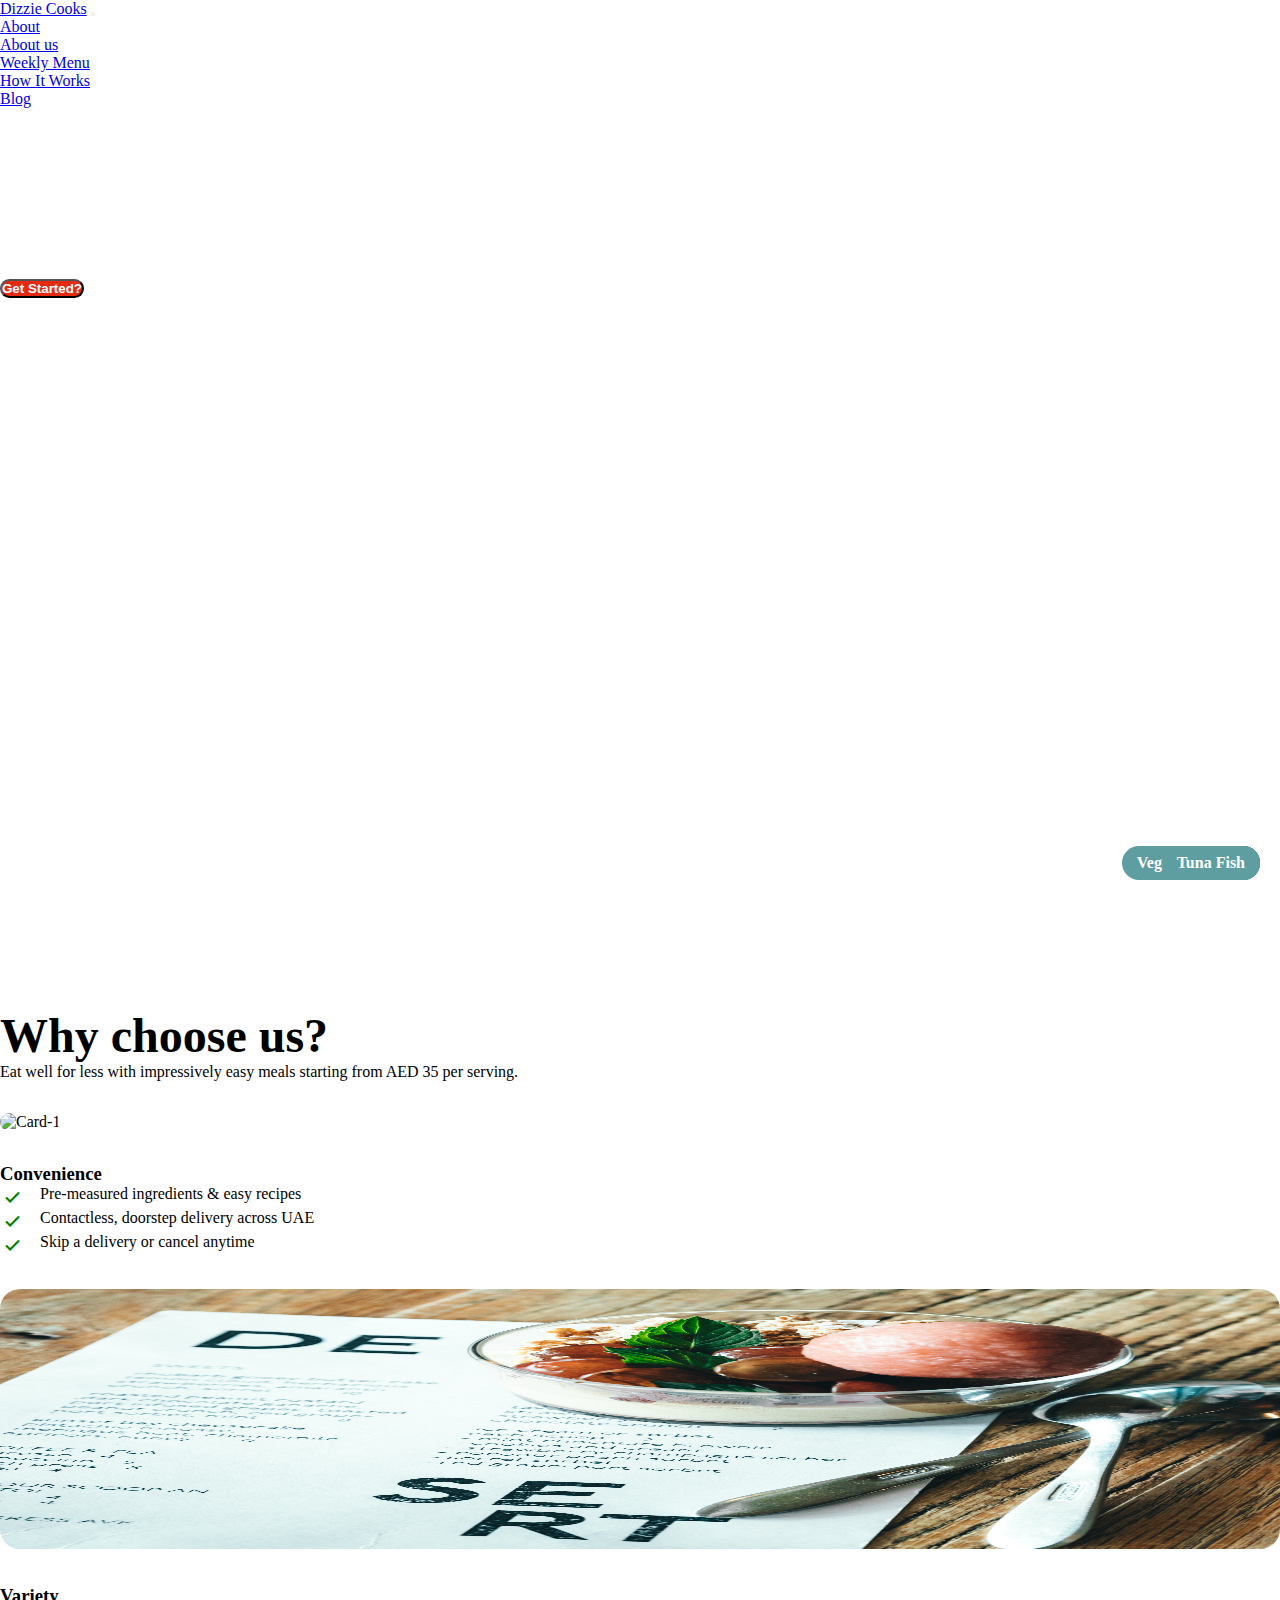
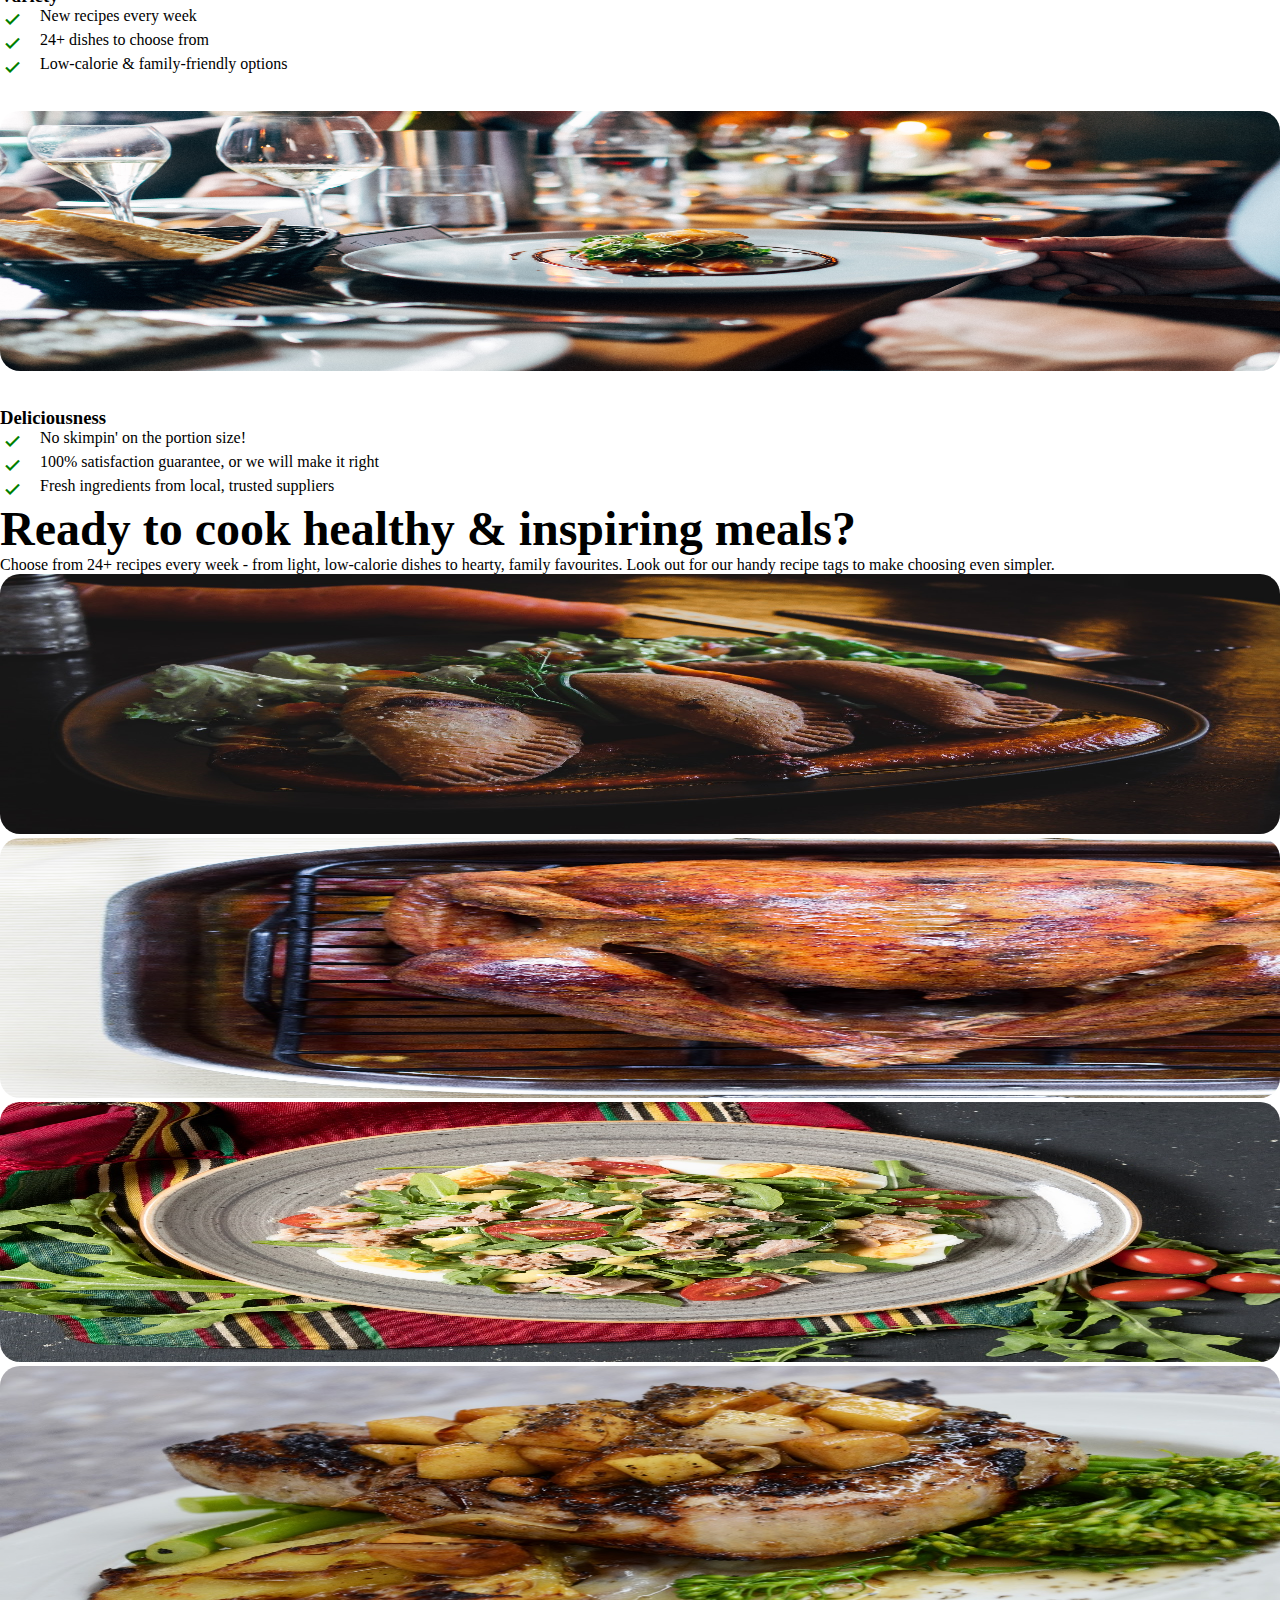
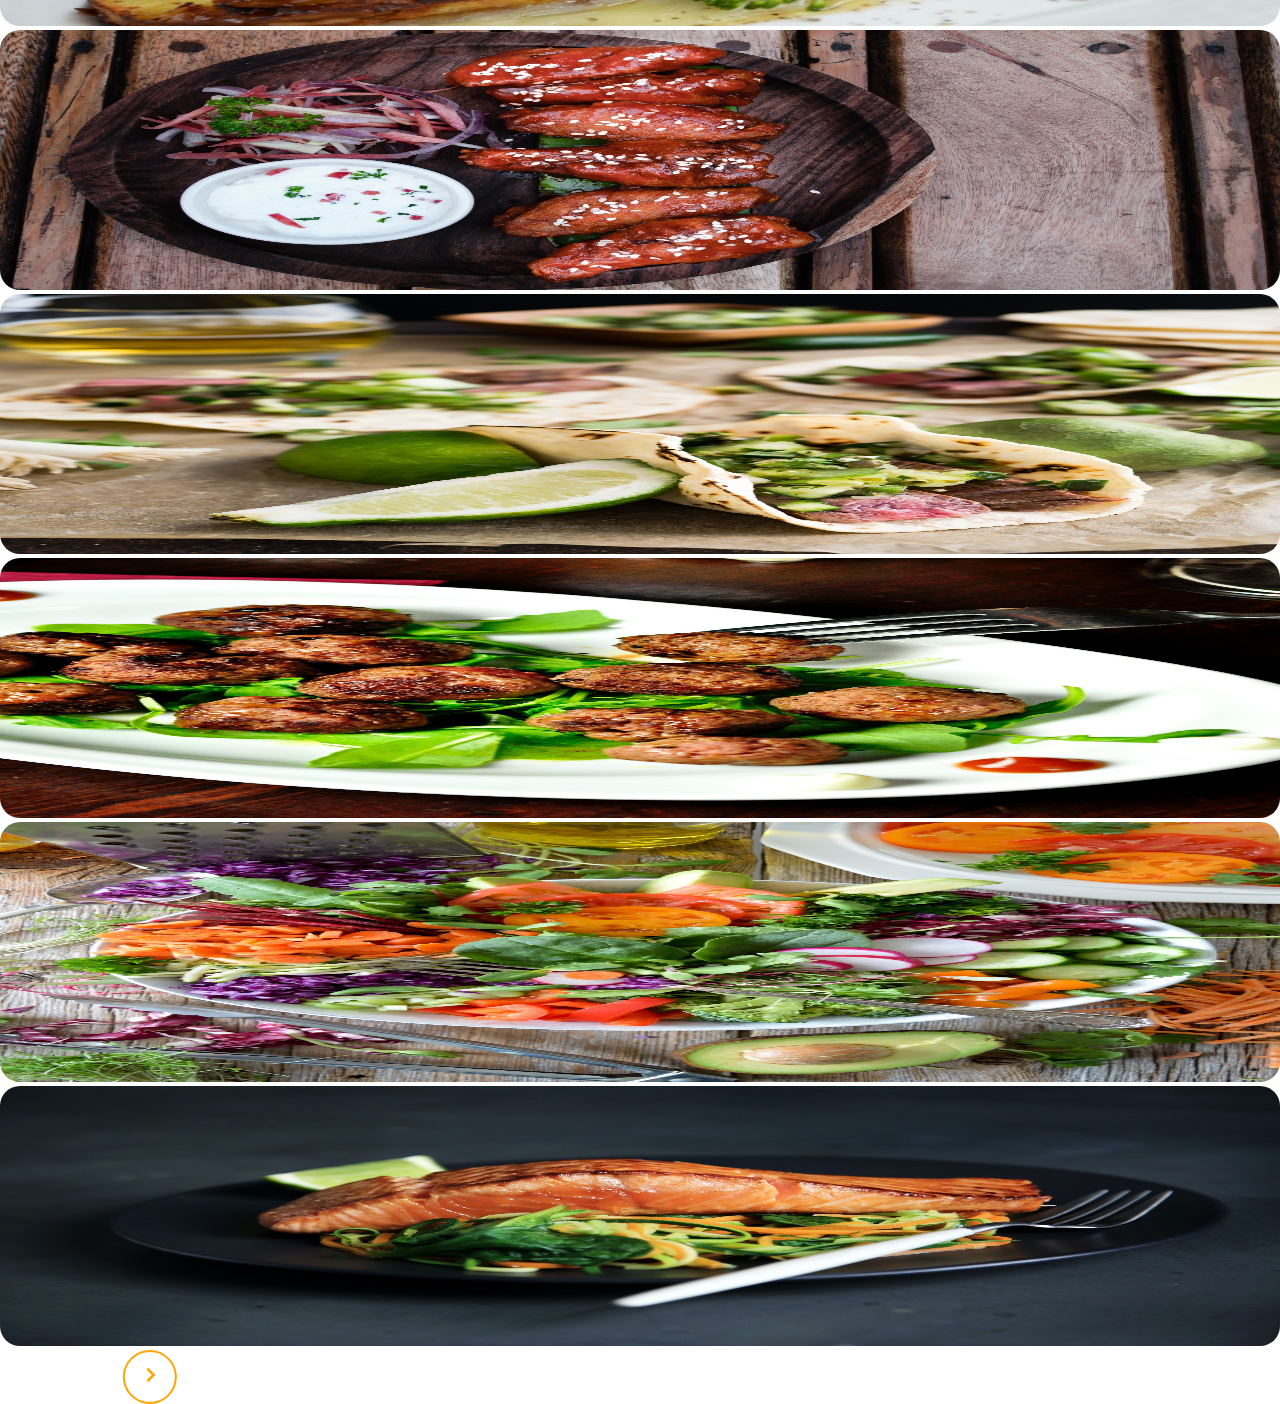
==== index.html @ 8e0c569d "Progress 50%" ====
<!DOCTYPE html>
<html lang="en">
  <head>
    <meta charset="UTF-8" />
    <meta name="viewport" content="width=device-width, initial-scale=1.0" />
    <title>Mix Website Project</title>

    <!-- Boxicons link -->
    <link
      href="https://unpkg.com/boxicons@2.1.4/css/boxicons.min.css"
      rel="stylesheet"
    />

    <!-- Bootstrap Css Link -->
    <link
      href="https://cdn.jsdelivr.net/npm/bootstrap@5.3.2/dist/css/bootstrap.min.css"
      rel="stylesheet"
      integrity="sha384-T3c6CoIi6uLrA9TneNEoa7RxnatzjcDSCmG1MXxSR1GAsXEV/Dwwykc2MPK8M2HN"
      crossorigin="anonymous"
    />

    <!-- External Css -->
    <link rel="stylesheet" href="css/styles.css" />

    <!-- Bootstrap Js Link -->
    <script
      defer
      src="https://cdn.jsdelivr.net/npm/bootstrap@5.3.2/dist/js/bootstrap.bundle.min.js"
      integrity="sha384-C6RzsynM9kWDrMNeT87bh95OGNyZPhcTNXj1NW7RuBCsyN/o0jlpcV8Qyq46cDfL"
      crossorigin="anonymous"
    ></script>
    
     <!-- Jquery Link -->
    <script defer src="https://code.jquery.com/jquery-3.7.1.js" integrity="sha256-eKhayi8LEQwp4NKxN+CfCh+3qOVUtJn3QNZ0TciWLP4="crossorigin="anonymous" ></script>
  </head>
  <body>
    <!-- Nav-bar -->
    <div class="container">
        <nav class="navbar navbar-expand-lg bg-body-tertiary ">
            <div class="container-fluid">
              <a class="navbar-brand" href="#">Dizzie Cooks</a>
              <button class="navbar-toggler" type="button" data-bs-toggle="collapse" data-bs-target="#navbarNavDropdown" aria-controls="navbarNavDropdown" aria-expanded="false" aria-label="Toggle navigation">
                <span class="navbar-toggler-icon"></span>
              </button>
              <div class="collapse navbar-collapse" id="navbarNavDropdown">
                <ul class="navbar-nav ms-auto mb-lg-0">
                    <li class="nav-item dropdown">
                        <a class="nav-link dropdown-toggle" href="#" role="button" data-bs-toggle="dropdown" aria-expanded="false">
                         About
                        </a>
                        <ul class="dropdown-menu">
                          <li><a class="dropdown-item" href="#">About us</a></li>
                          <li><a class="dropdown-item" href="#">Weekly Menu</a></li>
                          <li><a class="dropdown-item" href="#">How It Works</a></li>
                        </ul>
                      </li>
                      <li class="nav-item">
                        <a class="nav-link" href="#">Blog</a>
                    </li>
                </ul>
              </div>
            </div>
          </nav>
        </nav>
    </div>
    <!-- Intro of website-->
    <section id="intro">
        <div class="container text-center d-flex flex-column align-items-center justify-content-center">
            <h1 class = "font-heading">Say hello to a new way of cooking</h1>
            <p>Delicious recipes. Delivered by us, made by you. Ready to unbox mealtime?
            </p>
            <button type="button" class="btn custom-btn" >Get Started?</button>
        </div>
    </section>
    <!-- Main -->
    <main id="choose-us" class="text-center mt-5">
        <h4 class="font-heading"> Why choose us?</h4>
        <p>Eat well for less with impressively easy meals starting from AED 35 per serving.</p>
        <div class="container">
            <div class="row text-start">
                <div class="col-lg-4">
                    <img class="image-size img-fluid" src="images/card-images/card-1.jpg" alt="Card-1">
                    <h3>Convenience</h3>
                    <div class="bullet-points">
                        <i class='bx bx-check'></i>
                        <p>Pre-measured ingredients & easy recipes</p>
                    </div>
                    <div class="bullet-points">
                        <i class='bx bx-check'></i>
                        <p>Contactless, doorstep delivery across UAE</p>
                    </div>
                    <div class="bullet-points">
                        <i class='bx bx-check'></i>
                        <p>Skip a delivery or cancel anytime</p>
                    </div>
                </div>
                <div class="col-lg-4">
                    <img class="image-size img-fluid" src="images/card-images/card-2.jpg" alt="Card-2">
                    <h3>Variety</h3>
                    <div class="bullet-points">
                        <i class='bx bx-check'></i>
                        <p>New recipes every week</p>
                    </div>
                    <div class="bullet-points">
                        <i class='bx bx-check'></i>
                        <p>24+ dishes to choose from</p>
                    </div>
                    <div class="bullet-points">
                        <i class='bx bx-check'></i>
                        <p>Low-calorie & family-friendly options</p>
                    </div>
                </div>
                <div  class="col-lg-4">
                    <img class="image-size img-fluid" src="images/card-images/card-3.jpg" alt="Card-3">
                    <h3>Deliciousness</h3>
                    <div class="bullet-points">
                        <i class='bx bx-check'></i>
                        <p>No skimpin' on the portion size!</p>
                    </div>
                    <div class="bullet-points">
                        <i class='bx bx-check'></i>
                        <p>100% satisfaction guarantee, or we will make it right</p>
                    </div>
                    <div class="bullet-points">
                        <i class='bx bx-check'></i>
                        <p>Fresh ingredients from local, trusted suppliers</p>
                    </div>
                </div>
            </div>
        </div>
    </main>    
    <!-- Section -->
    <section id="carousal-section">
        <div class="container">
          <div class="row text-center" >
            <h1 class="font-heading">Ready to cook healthy & inspiring meals?</h1>
            <p>Choose from 24+ recipes every week - from light, low-calorie dishes to hearty, family favourites. Look out for our handy recipe tags to make choosing even simpler.</p>
          </div>
          <div id="carouselExampleControls" class="carousel">
            <div class="carousel-inner">
              <div class="carousel-item active">
                <div class="row">
                  <div class="col-lg-4 mt-3 mb-3 position-relative">
                    <div class="img-wrapper">
                      <img src="/images/carousel-images/Item-1.jpg" class="d-block img-fluid image-size" alt="Item-1" />
                      <span class="item-name">Dumplings</span>
                    </div>
                  </div>
                  <div class="col-lg-4  mt-3 mb-3 position-relative">
                    <div class="img-wrapper">
                      <img src="/images/carousel-images/item-2.jpg" class="d-block  img-fluid image-size" alt="Item-2" />
                      <span class="item-name">Turkey</span>
                    </div>
                  </div>
                  <div class="col-lg-4  mt-3 mb-3 position-relative">
                    <div class="img-wrapper">
                      <img src="/images/carousel-images/item-3.jpg" class="d-block img-fluid image-size" alt="Item-3" />
                      <span class="item-name">Salad</span>
                    </div>
                  </div>
                  
                </div>
            
              </div>
              <div class="carousel-item">
                <div class="row">
                  <div class="col-lg-4  mt-3 mb-3 position-relative">
                    <div class="img-wrapper">
                      <img src="/images/carousel-images/item-4.jpg" class="d-block  img-fluid image-size" alt="Item-4" />
                      <span class="item-name">Steak</span>
                    </div>
                  </div>
                  <div class="col-lg-4  mt-3 mb-3 position-relative">
                    <div class="img-wrapper">
                      <img src="/images/carousel-images/item-5.jpg" class="d-block  img-fluid image-size" alt="Item-5" />
                      <span class="item-name">Chicken Chilli</span>
                    </div>
                  </div>
                  <div class="col-lg-4  mt-3 mb-3 position-relative">
                    <div class="img-wrapper">
                      <img src="/images/carousel-images/item-6.jpg" class="d-block  img-fluid image-size" alt="Item-6" />
                      <span class="item-name">Tacos</span>
                    </div>
                  </div>
                  
                </div>
            
              </div>
              <div class="carousel-item">
                <div class="row">
                  <div class="col-lg-4  mt-3 mb-3 position-relative">
                    <div class="img-wrapper">
                      <img src="/images/carousel-images/item-7.jpg" class="d-block  img-fluid image-size" alt="Item-7" />
                      <span class="item-name">Cheese Balls</span>
                    </div>
                  </div>
                  <div class="col-lg-4  mt-3 mb-3 position-relative">
                    <div class="img-wrapper">
                      <img src="/images/carousel-images/item-8.jpg" class="d-block img-fluid image-size" alt="Item-8" />
                      <span class="item-name">Vegetable Salad</span>
                    </div>
                  </div>
                  <div class="col-lg-4  mt-3 mb-3 position-relative">
                    <div class="img-wrapper">
                      <img src="/images/carousel-images/item-9.jpg" class="d-block img-fluid image-size" alt="Item-9" />
                      <span class="item-name">Tuna Fish</span>
                    </div>
                  </div>
                  
                </div>
            
              </div>
            </div>
            <button class="carousel-control-prev" id="btn-left" type="button" data-bs-target="#carouselExampleControls" data-bs-slide="prev">
              <i class='bx bx-chevron-left'></i>
            </button>
            <button class="carousel-control-next" id="btn-right" type="button" data-bs-target="#carouselExampleControls" data-bs-slide="next">
              <i class='bx bx-chevron-right'></i>
            </button>
          </div>
        </div>
      </section>
      <!-- Recipe Section -->
      <section id="recipe-section">
        <div class="container">
        <div class="row">
          <div class="col">
            
        </div>
      </div>
        <div class="row">
          <div class="col">

        </div>
      </div>
        <div class="row">
          <div class="col">

        </div>
      </div>
        <div class="row">
          <div class="col">

        </div>
      </div>
        </div>
      </section>

      <!-- Footer -->
      
    <script src="js/app.js"></script>
  </body>
</html>
---- css/styles.css ----
*{
    box-sizing: border-box;
    margin: 0;
    padding: 0;
}
#intro{
    background-image: url('/images/intro/resturant-bg.jpg');
    background-size: cover;
    background-repeat: no-repeat;
    background-position: center center;
    height: 100vh;
    width: 100%;
    color: #FFF;
    font-size: 1.5rem;
}
#intro .container{
    min-height: 100%;
    width: 40%;
}
.font-heading{
    font-size: 3rem;
    font-weight: bold;
    
}
.custom-btn{
    background-color: #E42A12;
    border-radius: 20px;
    color: #FFF;
    font-weight: bold;
}
.image-size{
    height: 260px;
    width: 100%;
}
.bullet-points {
    display: flex;
}
.bullet-points i{
    color: #008000;
    font-size: 1.5rem;
    margin-right: 1rem;
}
#choose-us img{
    border-radius: 20px;
    margin: 2rem 0;
}
/* Carousel */
.item-name{
    position: absolute;
    bottom: 20px;
    right: 20px;
    background-color: cadetblue;
    padding: 8px 15px;
    font-weight: bold;
    color: #ffffff;
    border-radius: 20px;
   }
   .carousel-control-prev,
   .carousel-control-next {
     background-color: #ffffff;
     width: 6vh;
     height: 6vh;
     border-radius: 50%;
     top: 50%;
     transform: translateY(-50%);
     border: 2px solid #ffa500 ;
     color: #ffa500;
     font-size: 30px;
     
   }
   #btn-left{
    transform: translateX(-120%);
   }
   #btn-right{
    transform: translateX(120%);
   }
   .carousel-control-prev:hover,
   .carousel-control-next:hover {
     color: #ffffff;
     background-color: #ffa500;
   }
   #carousal-section img{
    border-radius: 20px;
   }
   #carousal-section .col {
    position: relative;
   }
/* Adding media queries */
 @media (max-width: 768px) {
    #intro .container{
        width: 100%;
    }
    #btn-left{
        transform: translateX(30%);
        font-size: 2rem;
       }
       #btn-right{
        transform: translateX(-30%);
        font-size: 2rem;
       }
       .carousel-control-prev,
   .carousel-control-next {
     background-color: transparent;
     width: 10vh;
     height: 10vh;
   }
}
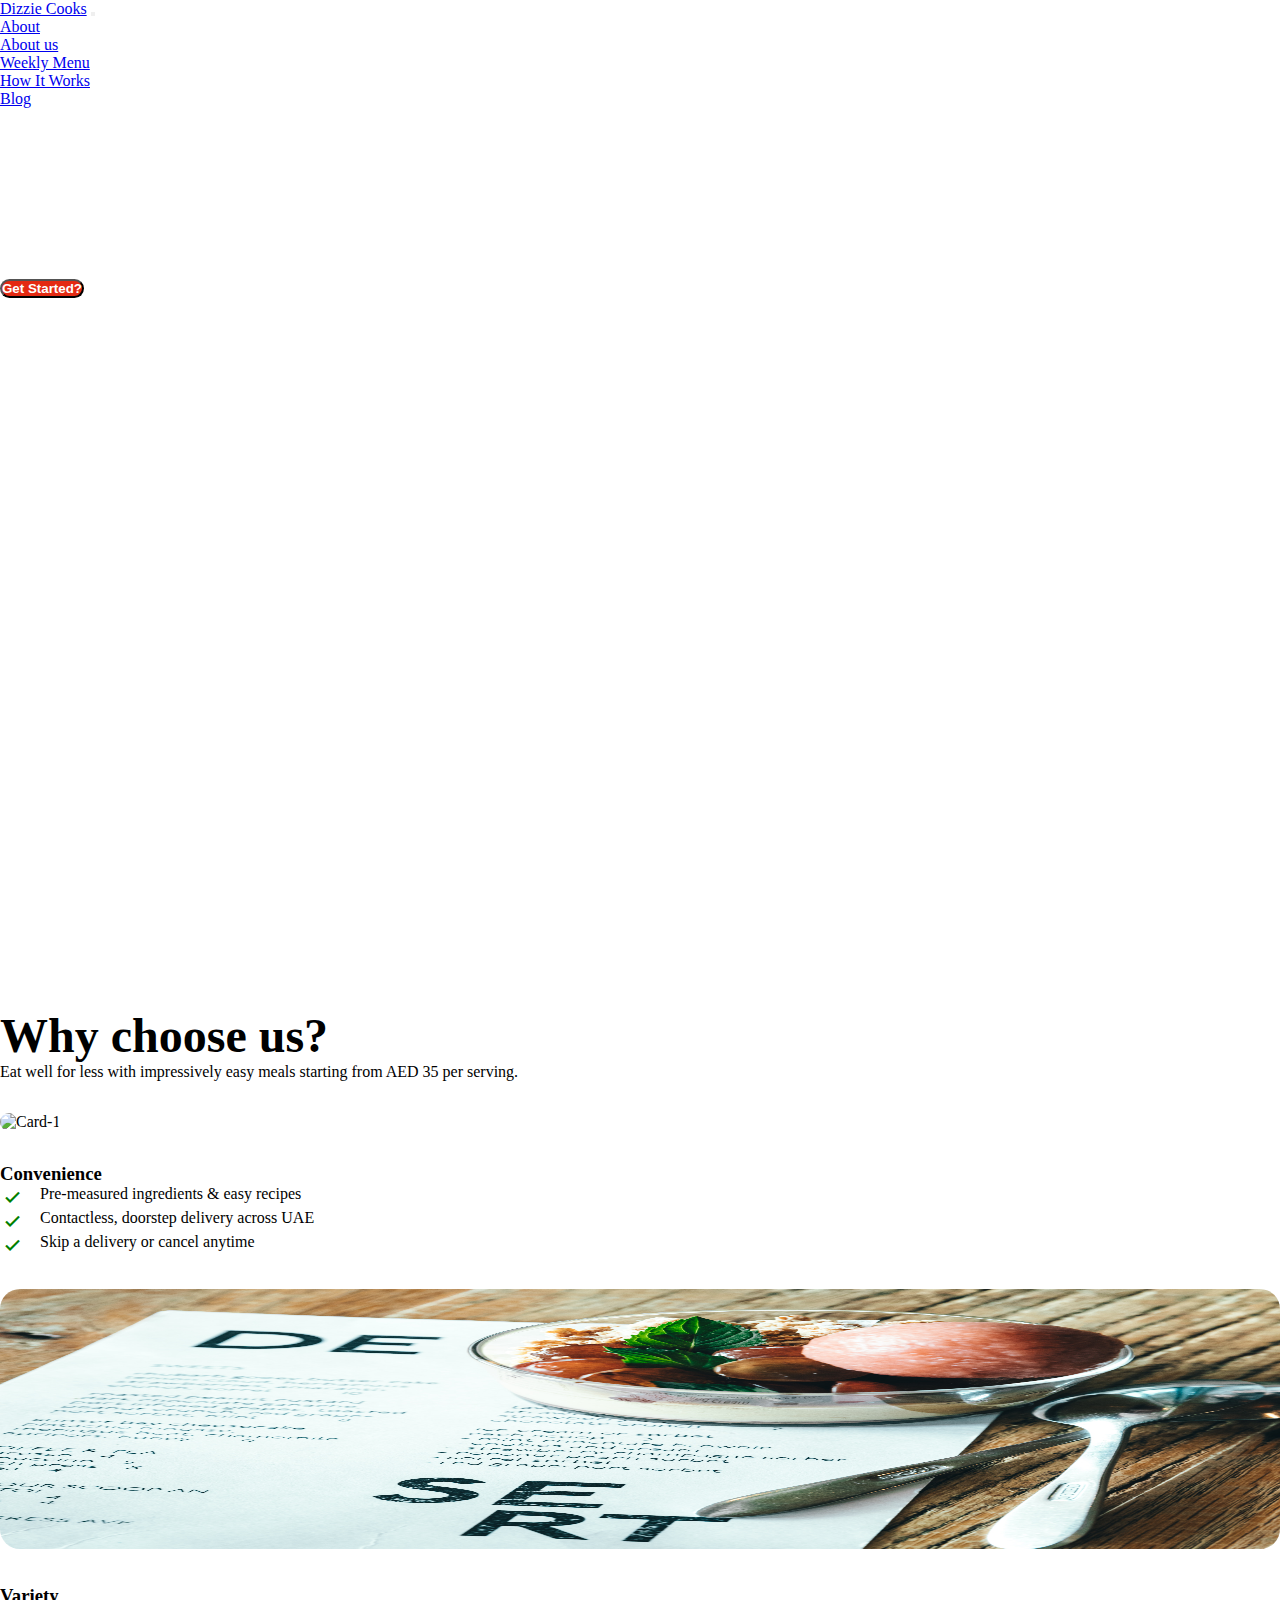
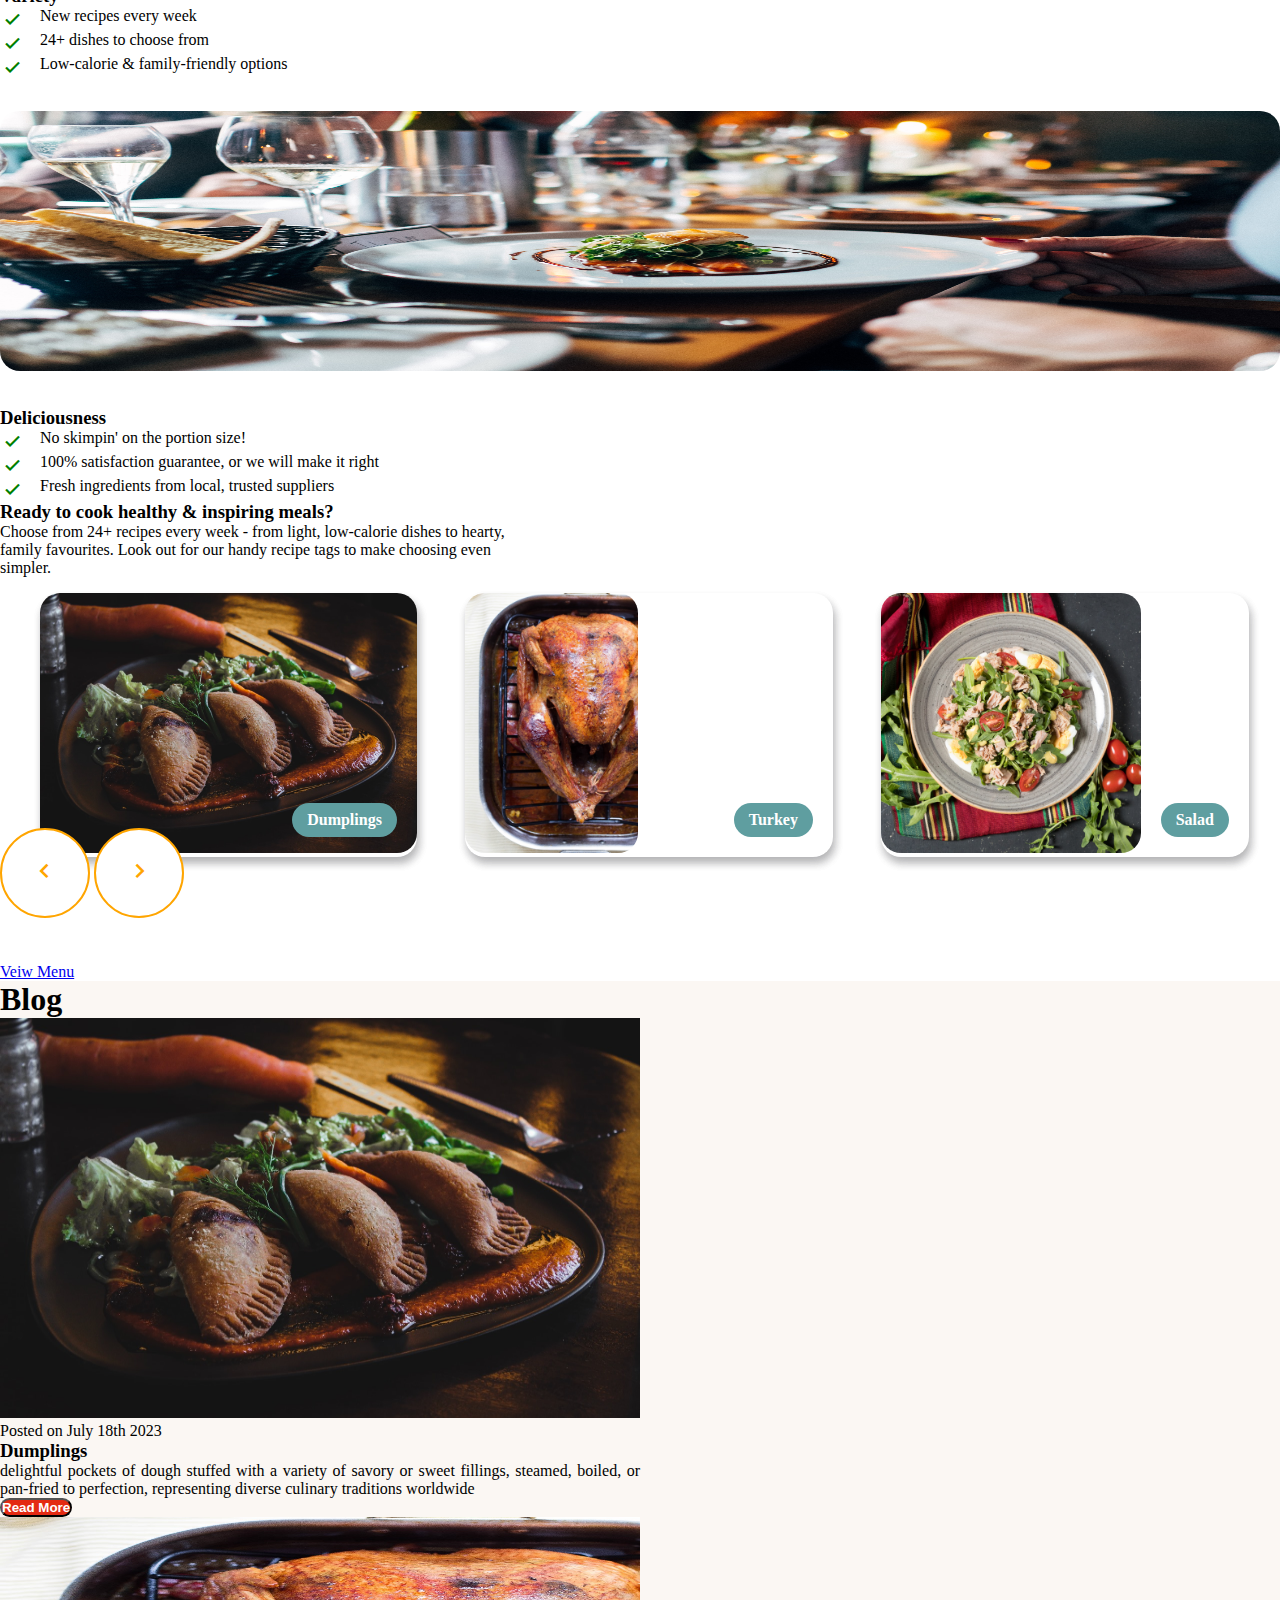
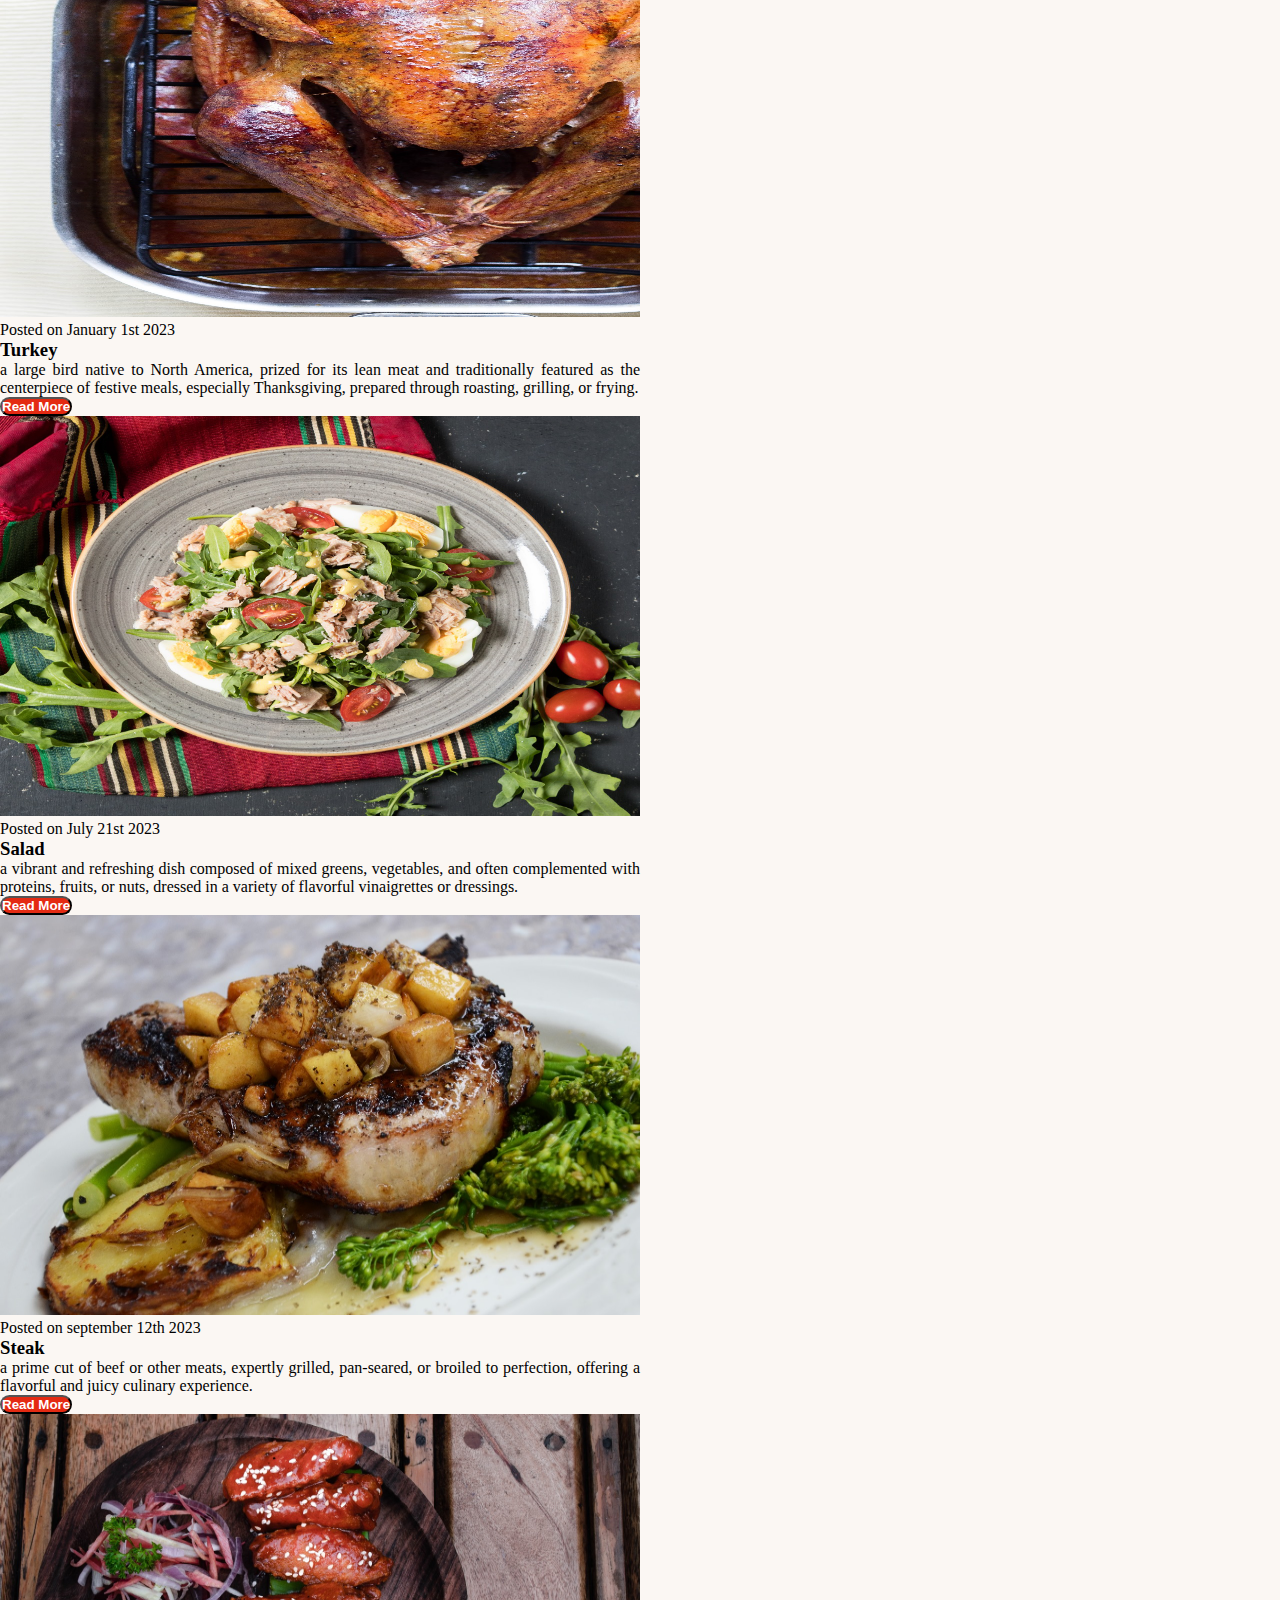
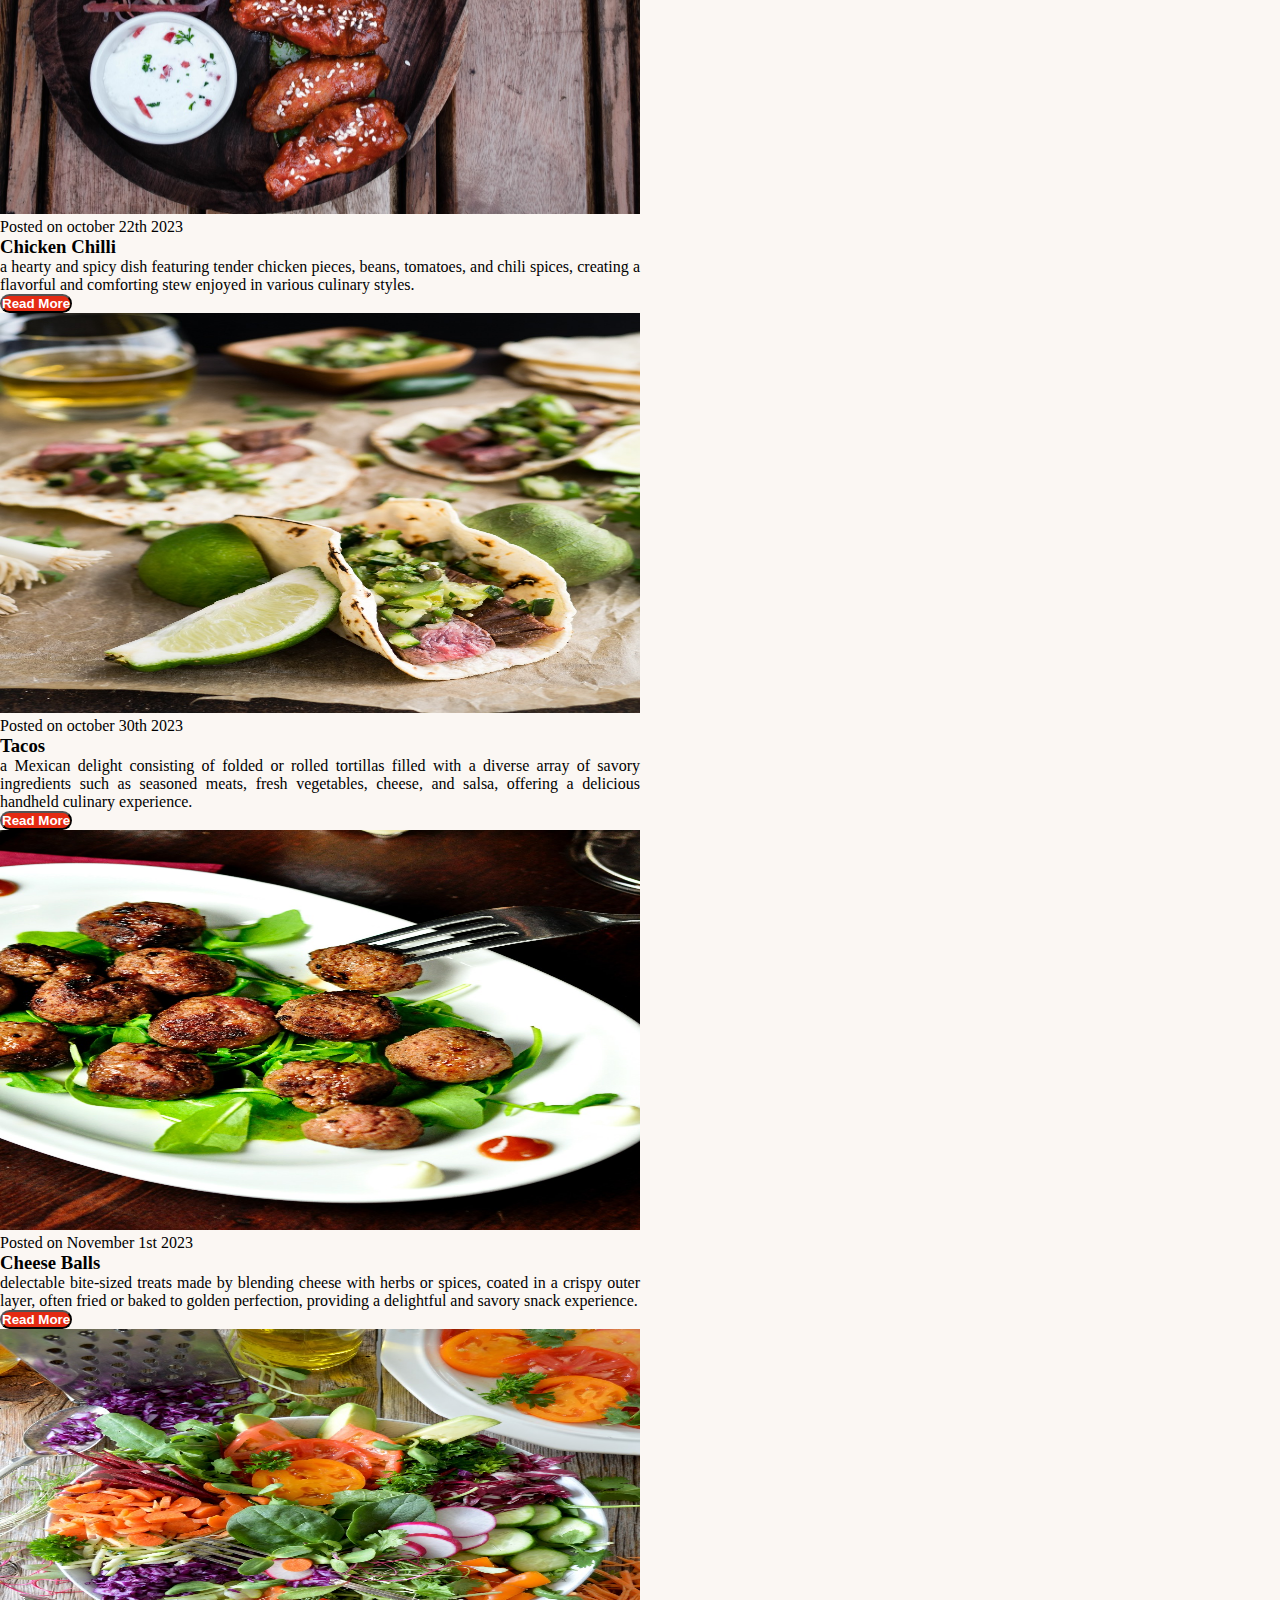
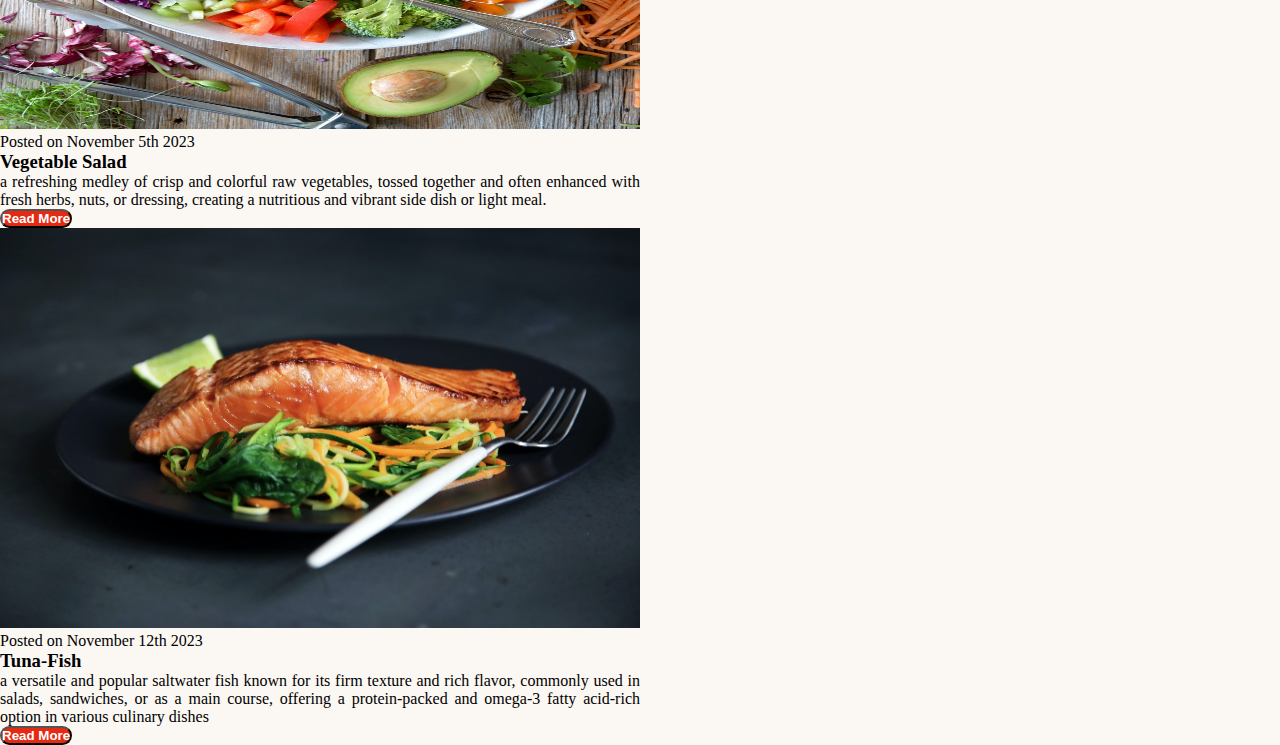
==== commit 932b6261: "carousel section completed" ====
--- a/index.html
+++ b/index.html
@@ -21,22 +21,12 @@
 
     <!-- External Css -->
     <link rel="stylesheet" href="css/styles.css" />
-
-    <!-- Bootstrap Js Link -->
-    <script
-      defer
-      src="https://cdn.jsdelivr.net/npm/bootstrap@5.3.2/dist/js/bootstrap.bundle.min.js"
-      integrity="sha384-C6RzsynM9kWDrMNeT87bh95OGNyZPhcTNXj1NW7RuBCsyN/o0jlpcV8Qyq46cDfL"
-      crossorigin="anonymous"
-    ></script>
-    
-     <!-- Jquery Link -->
-    <script defer src="https://code.jquery.com/jquery-3.7.1.js" integrity="sha256-eKhayi8LEQwp4NKxN+CfCh+3qOVUtJn3QNZ0TciWLP4="crossorigin="anonymous" ></script>
+     
   </head>
   <body>
     <!-- Nav-bar -->
     <div class="container">
-        <nav class="navbar navbar-expand-lg bg-body-tertiary ">
+        <nav class="navbar navbar-expand-lg bg-body-tertiary  ">
             <div class="container-fluid">
               <a class="navbar-brand" href="#">Dizzie Cooks</a>
               <button class="navbar-toggler" type="button" data-bs-toggle="collapse" data-bs-target="#navbarNavDropdown" aria-controls="navbarNavDropdown" aria-expanded="false" aria-label="Toggle navigation">
@@ -49,13 +39,13 @@
                          About
                         </a>
                         <ul class="dropdown-menu">
-                          <li><a class="dropdown-item" href="#">About us</a></li>
-                          <li><a class="dropdown-item" href="#">Weekly Menu</a></li>
+                          <li><a class="dropdown-item" href="#choose-us">About us</a></li>
+                          <li><a class="dropdown-item" href="#carousal-section">Weekly Menu</a></li>
                           <li><a class="dropdown-item" href="#">How It Works</a></li>
                         </ul>
                       </li>
                       <li class="nav-item">
-                        <a class="nav-link" href="#">Blog</a>
+                        <a class="nav-link" href="#recipe-section">Blog</a>
                     </li>
                 </ul>
               </div>
@@ -131,123 +121,230 @@
     </main>    
     <!-- Section -->
     <section id="carousal-section">
-        <div class="container">
-          <div class="row text-center" >
-            <h1 class="font-heading">Ready to cook healthy & inspiring meals?</h1>
-            <p>Choose from 24+ recipes every week - from light, low-calorie dishes to hearty, family favourites. Look out for our handy recipe tags to make choosing even simpler.</p>
-          </div>
-          <div id="carouselExampleControls" class="carousel">
-            <div class="carousel-inner">
-              <div class="carousel-item active">
-                <div class="row">
-                  <div class="col-lg-4 mt-3 mb-3 position-relative">
-                    <div class="img-wrapper">
-                      <img src="/images/carousel-images/Item-1.jpg" class="d-block img-fluid image-size" alt="Item-1" />
-                      <span class="item-name">Dumplings</span>
-                    </div>
-                  </div>
-                  <div class="col-lg-4  mt-3 mb-3 position-relative">
-                    <div class="img-wrapper">
-                      <img src="/images/carousel-images/item-2.jpg" class="d-block  img-fluid image-size" alt="Item-2" />
-                      <span class="item-name">Turkey</span>
-                    </div>
-                  </div>
-                  <div class="col-lg-4  mt-3 mb-3 position-relative">
-                    <div class="img-wrapper">
-                      <img src="/images/carousel-images/item-3.jpg" class="d-block img-fluid image-size" alt="Item-3" />
-                      <span class="item-name">Salad</span>
-                    </div>
-                  </div>
-                  
-                </div>
-            
-              </div>
-              <div class="carousel-item">
-                <div class="row">
-                  <div class="col-lg-4  mt-3 mb-3 position-relative">
-                    <div class="img-wrapper">
-                      <img src="/images/carousel-images/item-4.jpg" class="d-block  img-fluid image-size" alt="Item-4" />
-                      <span class="item-name">Steak</span>
-                    </div>
-                  </div>
-                  <div class="col-lg-4  mt-3 mb-3 position-relative">
-                    <div class="img-wrapper">
-                      <img src="/images/carousel-images/item-5.jpg" class="d-block  img-fluid image-size" alt="Item-5" />
-                      <span class="item-name">Chicken Chilli</span>
-                    </div>
-                  </div>
-                  <div class="col-lg-4  mt-3 mb-3 position-relative">
-                    <div class="img-wrapper">
-                      <img src="/images/carousel-images/item-6.jpg" class="d-block  img-fluid image-size" alt="Item-6" />
-                      <span class="item-name">Tacos</span>
-                    </div>
-                  </div>
-                  
-                </div>
-            
-              </div>
-              <div class="carousel-item">
-                <div class="row">
-                  <div class="col-lg-4  mt-3 mb-3 position-relative">
-                    <div class="img-wrapper">
-                      <img src="/images/carousel-images/item-7.jpg" class="d-block  img-fluid image-size" alt="Item-7" />
-                      <span class="item-name">Cheese Balls</span>
-                    </div>
-                  </div>
-                  <div class="col-lg-4  mt-3 mb-3 position-relative">
-                    <div class="img-wrapper">
-                      <img src="/images/carousel-images/item-8.jpg" class="d-block img-fluid image-size" alt="Item-8" />
-                      <span class="item-name">Vegetable Salad</span>
-                    </div>
-                  </div>
-                  <div class="col-lg-4  mt-3 mb-3 position-relative">
-                    <div class="img-wrapper">
-                      <img src="/images/carousel-images/item-9.jpg" class="d-block img-fluid image-size" alt="Item-9" />
-                      <span class="item-name">Tuna Fish</span>
-                    </div>
-                  </div>
-                  
-                </div>
-            
-              </div>
-            </div>
-            <button class="carousel-control-prev" id="btn-left" type="button" data-bs-target="#carouselExampleControls" data-bs-slide="prev">
-              <i class='bx bx-chevron-left'></i>
-            </button>
-            <button class="carousel-control-next" id="btn-right" type="button" data-bs-target="#carouselExampleControls" data-bs-slide="next">
-              <i class='bx bx-chevron-right'></i>
-            </button>
-          </div>
-        </div>
+      <div class="section-3 mt-5 text-center">
+        <h3>Ready to cook healthy & inspiring meals?</h3>
+        <p>
+          Choose from 24+ recipes every week - from light, low-calorie dishes to
+          hearty,<br> family favourites. Look out for our handy recipe tags to make
+          choosing even <br> simpler.
+        </p>
+    <div class="sub-section p-2">
+      <div id="carouselExampleControls" class="carousel">
+        <div class="carousel-inner">
+          <div class="carousel-item active">
+            <div class="box">
+              <div class="img-wrapper">
+                <img src="/images/carousel-images/Item-1.jpg" class="d-block w-100" alt="Item-1" />
+                <span class="item-name">Dumplings</span>
+              </div>
+            </div>
+          </div>
+          <div class="carousel-item">
+            <div class="box">
+              <div class="img-wrapper">
+                <img src="images/carousel-images/item-2.jpg" class="w-100" alt="Item-2" />
+                <span class="item-name">Turkey</span>
+              </div>
+            </div>
+          </div>
+          <div class="carousel-item">
+            <div class="box">
+              <div class="img-wrapper">
+                <img src="images/carousel-images/item-3.jpg" class="w-100" alt="Item-3" />
+                <span class="item-name">Salad</span>
+              </div>
+            </div>
+          </div>
+          <div class="carousel-item">
+            <div class="box">
+              <div class="img-wrapper">
+                <img src="images/carousel-images/item-4.jpg" class="w-100" alt="Item-4" />
+                <span class="item-name">Steak</span>
+              </div>
+            </div>
+          </div>
+          <div class="carousel-item">
+            <div class="box">
+              <div class="img-wrapper">
+                <img src="images/carousel-images/item-5.jpg" class="w-100" alt="Item-5" />
+                <span class="item-name">Chicken Chilli</span>
+              </div>
+            </div>
+          </div>
+          <div class="carousel-item">
+            <div class="box">
+              <div class="img-wrapper">
+                <img src="images/carousel-images/item-6.jpg" class="w-100" alt="Item-6" />
+                <span class="item-name">Tacos</span>
+              </div>
+            </div>
+          </div>
+          <div class="carousel-item">
+            <div class="box">
+              <div class="img-wrapper">
+                <img src="images/carousel-images/item-7.jpg" class="w-100" alt="Item-7" />
+                <span class="item-name">Cheese Balls</span>
+              </div>
+            </div>
+          </div>
+          <div class="carousel-item">
+            <div class="box">
+              <div class="img-wrapper">
+                <img src="images/carousel-images/item-8.jpg" class="w-100" alt="Item-8" />
+                <span class="item-name">Vegetable Salad</span>
+              </div>
+            </div>
+          </div>
+          <div class="carousel-item">
+            <div class="box">
+              <div class="img-wrapper">
+                <img src="images/carousel-images/item-9.jpg" class="w-100" alt="Item-9" />
+                <span class="item-name">Tuna Fish</span>
+              </div>
+            </div>
+          </div>
+          
+      
+
+        </div>
+        <button
+          class="carousel-control-prev"
+          type="button"
+          data-bs-target="#carouselExampleControls"
+          data-bs-slide="prev"
+        > 
+          <i class='bx bx-chevron-left'></i>
+        </button>
+        <button
+          class="carousel-control-next"
+          type="button"
+          data-bs-target="#carouselExampleControls"
+          data-bs-slide="next"
+        >
+          
+         
+          <i class='bx bx-chevron-right'></i>
+        </button>
+      </div>
+    </div>
+    <a href="#" class="btn btn-danger">Veiw Menu</a>
+    </div>
       </section>
       <!-- Recipe Section -->
       <section id="recipe-section">
         <div class="container">
-        <div class="row">
-          <div class="col">
-            
-        </div>
-      </div>
-        <div class="row">
-          <div class="col">
-
-        </div>
-      </div>
-        <div class="row">
-          <div class="col">
-
-        </div>
-      </div>
-        <div class="row">
-          <div class="col">
-
-        </div>
-      </div>
-        </div>
+          <h1 class="text-center">Blog</h1>
+          <div class="card mb-5 mt-5">
+            <img class="card-img-one img-fluid image-size" src="images/carousel-images/Item-1.jpg" alt="Dumplings">
+            <div class="card-body  p-lg-5">
+              <span>Posted on July 18th 2023</span>
+              <h3 class="card-title">Dumplings</h3>
+              <div class="card-subtitle">
+                <p class="text-justify">delightful pockets of dough stuffed with a variety of savory or sweet fillings, steamed, boiled, or pan-fried to perfection, representing diverse culinary traditions worldwide</p>
+              </div>
+              <button type="button" class="btn custom-btn" >Read More</button>
+
+            </div>
+          </div>
+          <div class="card mb-5 mt-5">
+          <img class="card-img-one img-fluid image-size" src="images/carousel-images/item-2.jpg" alt="Turkey">
+            <div class="card-body p-lg-5 ">
+              <span>Posted on January 1st 2023</span>
+              <h3 class="card-title">Turkey</h3>
+              <div class="card-subtitle">
+                <p class="text-justify">a large bird native to North America, prized for its lean meat and traditionally featured as the centerpiece of festive meals, especially Thanksgiving, prepared through roasting, grilling, or frying.</p>
+              </div>
+              <button type="button" class="btn custom-btn" >Read More</button>
+
+        </div>
+      </div>
+      <div class="card mb-5 mt-5">
+        <img class="card-img-one img-fluid image-size" src="images/carousel-images/item-3.jpg" alt="Salad">
+            <div class="card-body p-lg-5">
+              <span>Posted on July 21st 2023</span>
+              <h3 class="card-title">Salad</h3>
+              <div class="card-subtitle">
+                <p class="text-justify"> a vibrant and refreshing dish composed of mixed greens, vegetables, and often complemented with proteins, fruits, or nuts, dressed in a variety of flavorful vinaigrettes or dressings.
+                </p>
+              </div>
+              <button type="button" class="btn custom-btn" >Read More</button>
+
+        </div>
+      </div>
+      <div class="card mb-5 mt-5">
+        <img class="card-img-one img-fluid image-size" src="images/carousel-images/item-4.jpg" alt="Steak">
+            <div class="card-body p-lg-5">
+              <span>Posted on september 12th 2023</span>
+              <h3 class="card-title">Steak</h3>
+              <div class="card-subtitle">
+                <p class="text-justify">a prime cut of beef or other meats, expertly grilled, pan-seared, or broiled to perfection, offering a flavorful and juicy culinary experience.</p>
+              </div>
+              <button type="button" class="btn custom-btn" >Read More</button>
+        </div>
+      </div>
+      <div class="card mb-5 mt-5">
+        <img class="card-img-one img-fluid image-size" src="images/carousel-images/item-5.jpg" alt="Chicken Chilli">
+            <div class="card-body p-lg-5">
+              <span>Posted on october 22th 2023</span>
+              <h3 class="card-title">Chicken Chilli</h3>
+              <div class="card-subtitle">
+                <p class="text-justify"> a hearty and spicy dish featuring tender chicken pieces, beans, tomatoes, and chili spices, creating a flavorful and comforting stew enjoyed in various culinary styles.</p>
+              </div>
+              <button type="button" class="btn custom-btn" >Read More</button>
+
+        </div>
+      </div>
+      <div class="card mb-5 mt-5">
+        <img class="card-img-one img-fluid image-size" src="images/carousel-images/item-6.jpg" alt="Tacos">
+        <div class="card-body p-lg-5">
+          <span>Posted on october 30th 2023</span>
+          <h3 class="card-title">Tacos</h3>
+          <div class="card-subtitle">
+            <p class="text-justify">a Mexican delight consisting of folded or rolled tortillas filled with a diverse array of savory ingredients such as seasoned meats, fresh vegetables, cheese, and salsa, offering a delicious handheld culinary experience.</p>
+          </div>
+          <button type="button" class="btn custom-btn" >Read More</button>
+        </div>
+      </div>
+      <div class="card mb-5 mt-5">
+        <img class="card-img-one img-fluid image-size" src="images/carousel-images/item-7.jpg" alt="Cheese Balls">
+        <div class="card-body p-lg-5">
+          <span>Posted on November 1st 2023</span>
+          <h3 class="card-title">Cheese Balls</h3>
+          <div class="card-subtitle">
+            <p class="text-justify">delectable bite-sized treats made by blending cheese with herbs or spices, coated in a crispy outer layer, often fried or baked to golden perfection, providing a delightful and savory snack experience.</p>
+          </div>
+          <button type="button" class="btn custom-btn" >Read More</button>
+        </div>
+      </div>
+      <div class="card mb-5 mt-5">
+        <img class="card-img-one img-fluid image-size" src="images/carousel-images/item-8.jpg" alt="Vegetable Salad">
+        <div class="card-body p-lg-5">
+          <span>Posted on November 5th 2023</span>
+          <h3 class="card-title">Vegetable Salad</h3>
+          <div class="card-subtitle">
+            <p class="text-justify">a refreshing medley of crisp and colorful raw vegetables, tossed together and often enhanced with fresh herbs, nuts, or dressing, creating a nutritious and vibrant side dish or light meal.</p>
+          </div>
+          <button type="button" class="btn custom-btn" >Read More</button>
+        </div>
+      </div>
+      <div class="card mb-5 mt-5">
+        <img class="card-img-one img-fluid image-size" src="images/carousel-images/item-9.jpg" alt="Tuna-Fish">
+        <div class="card-body p-lg-5">
+          <span>Posted on November 12th 2023</span>
+          <h3 class="card-title">Tuna-Fish</h3>
+          <div class="card-subtitle">
+            <p class="text-justify">a versatile and popular saltwater fish known for its firm texture and rich flavor, commonly used in salads, sandwiches, or as a main course, offering a protein-packed and omega-3 fatty acid-rich option in various culinary dishes</p>
+          </div>
+          <button type="button" class="btn custom-btn" >Read More</button>
+        </div>
+      </div>
       </section>
 
       <!-- Footer -->
-      
+    <!-- Bootstrap Js Link -->
+    <script src="https://cdn.jsdelivr.net/npm/bootstrap@5.3.2/dist/js/bootstrap.bundle.min.js" integrity="sha384-C6RzsynM9kWDrMNeT87bh95OGNyZPhcTNXj1NW7RuBCsyN/o0jlpcV8Qyq46cDfL" crossorigin="anonymous"></script>
+    <!-- Jquery Link -->
+    <script src="https://code.jquery.com/jquery-3.7.1.js" integrity="sha256-eKhayi8LEQwp4NKxN+CfCh+3qOVUtJn3QNZ0TciWLP4="crossorigin="anonymous" ></script>
     <script src="js/app.js"></script>
   </body>
 </html>
--- a/css/styles.css
+++ b/css/styles.css
@@ -45,64 +45,115 @@
     margin: 2rem 0;
 }
 /* Carousel */
-.item-name{
-    position: absolute;
-    bottom: 20px;
-    right: 20px;
-    background-color: cadetblue;
-    padding: 8px 15px;
-    font-weight: bold;
+.box {
+    height: fit-content;
+    border-radius: 20px;
+    margin: 0 1.5em;
+    box-shadow: 2px 6px 8px 0 rgba(22, 22, 26, 0.18);
+    border: none;
+  }
+  .box .img-wrapper {
+    max-width: 100%;
+    box-shadow: 2px 6px 8px 0 rgba(22, 22, 26, 0.18);
+    border-radius: 20px;
+    position: relative;
+  }
+  .box .img-wrapper img {
+    height: 260px;
+    border-radius: 20px;
+  }
+  .carousel-inner {
+    padding: 1em;
+  }
+  .item-name{
+   position: absolute;
+   bottom: 20px;
+   right: 20px;
+   background-color: cadetblue;
+   padding: 8px 15px;
+   font-weight: bold;
+   color: #ffffff;
+   border-radius: 20px;
+  }
+  .carousel-control-prev,
+  .carousel-control-next {
+    background-color: #ffffff;
+    width: 10vh;
+    height: 10vh;
+    border-radius: 50%;
+    top: 50%;
+    transform: translateY(-50%);
+    border: 2px solid #ffa500 ;
+    color: #ffa500;
+    font-size: 30px;
+    
+  }
+  .carousel-control-prev:hover,
+  .carousel-control-next:hover {
     color: #ffffff;
-    border-radius: 20px;
+    background-color: #ffa500;
+  
+  }
+
+   /* Recipe Section */
+   #recipe-section .image-size{
+    height: 400px;
    }
-   .carousel-control-prev,
-   .carousel-control-next {
-     background-color: #ffffff;
-     width: 6vh;
-     height: 6vh;
-     border-radius: 50%;
-     top: 50%;
-     transform: translateY(-50%);
-     border: 2px solid #ffa500 ;
-     color: #ffa500;
-     font-size: 30px;
-     
+   #recipe-section .container{
+    width: 50%;
    }
-   #btn-left{
-    transform: translateX(-120%);
+   #recipe-section{
+    background-color: #FBF7F3;
    }
-   #btn-right{
-    transform: translateX(120%);
-   }
-   .carousel-control-prev:hover,
-   .carousel-control-next:hover {
-     color: #ffffff;
-     background-color: #ffa500;
-   }
-   #carousal-section img{
-    border-radius: 20px;
-   }
-   #carousal-section .col {
-    position: relative;
+   .text-justify{
+    text-align: justify;
    }
 /* Adding media queries */
- @media (max-width: 768px) {
-    #intro .container{
+
+/* Smallest screens (max-width: 767px): */
+@media (max-width: 767px) {
+    .box .img-wrapper {
+        height: 17em;
+    }
+}
+/* Medium-sized screens (min-width: 768px): */
+@media (min-width: 768px) {
+    .carousel-item {
+        margin-right: 0;
+        flex: 0 0 33.333333%;
+        display: block;
+    }
+    .carousel-inner {
+        display: flex;
+    }
+
+    /* Add any other styles specific to medium-sized screens */
+}
+/* Smaller screens (max-width: 768px): */
+@media (max-width: 768px) {
+    #intro .container {
         width: 100%;
     }
-    #btn-left{
+    #btn-left {
         transform: translateX(30%);
         font-size: 2rem;
-       }
-       #btn-right{
+    }
+    #btn-right {
         transform: translateX(-30%);
         font-size: 2rem;
-       }
-       .carousel-control-prev,
-   .carousel-control-next {
-     background-color: transparent;
-     width: 10vh;
-     height: 10vh;
-   }
-} 
+    }
+    .carousel-control-prev,
+    .carousel-control-next {
+        background-color: transparent;
+        width: 10vh;
+        height: 10vh;
+    }
+    #recipe-section .image-size {
+        height: 50%;
+    }
+    #recipe-section .container {
+        width: 100%;
+    }
 
+    /* Add any other styles specific to smaller screens */
+}
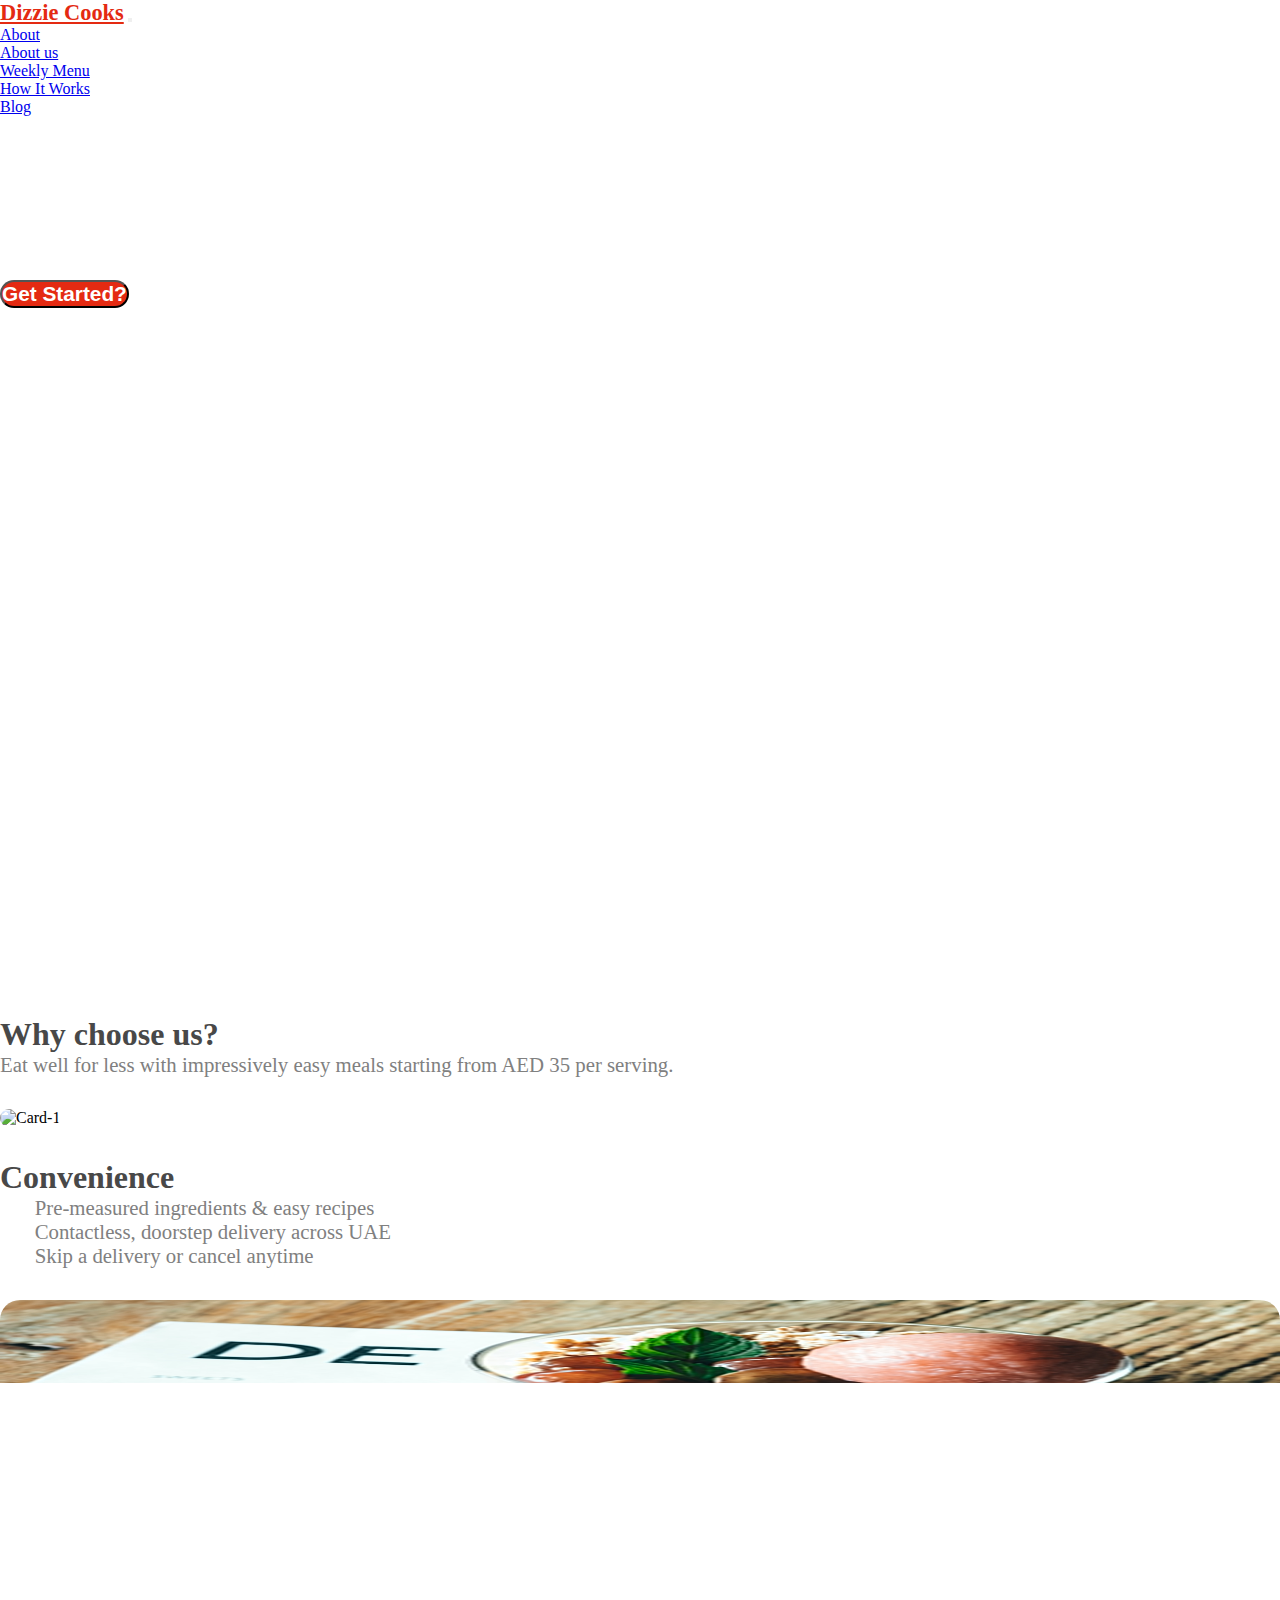
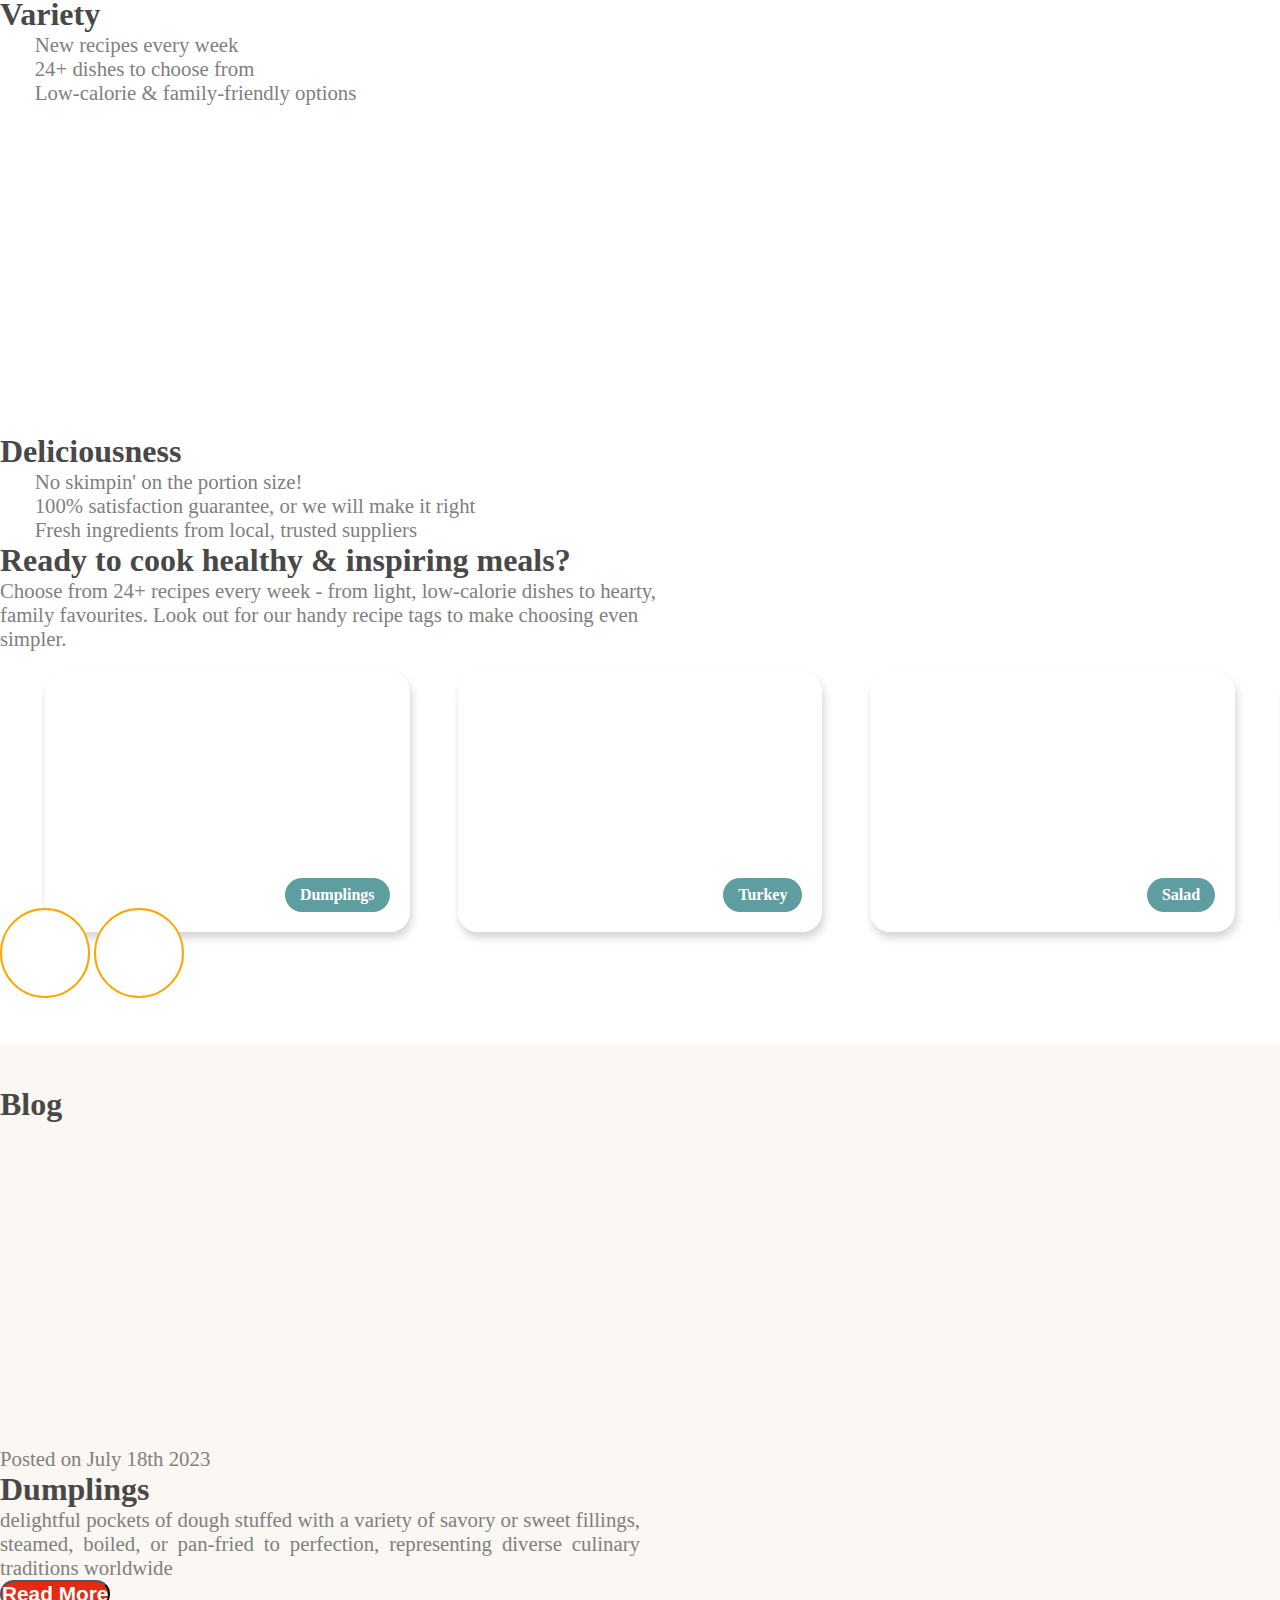
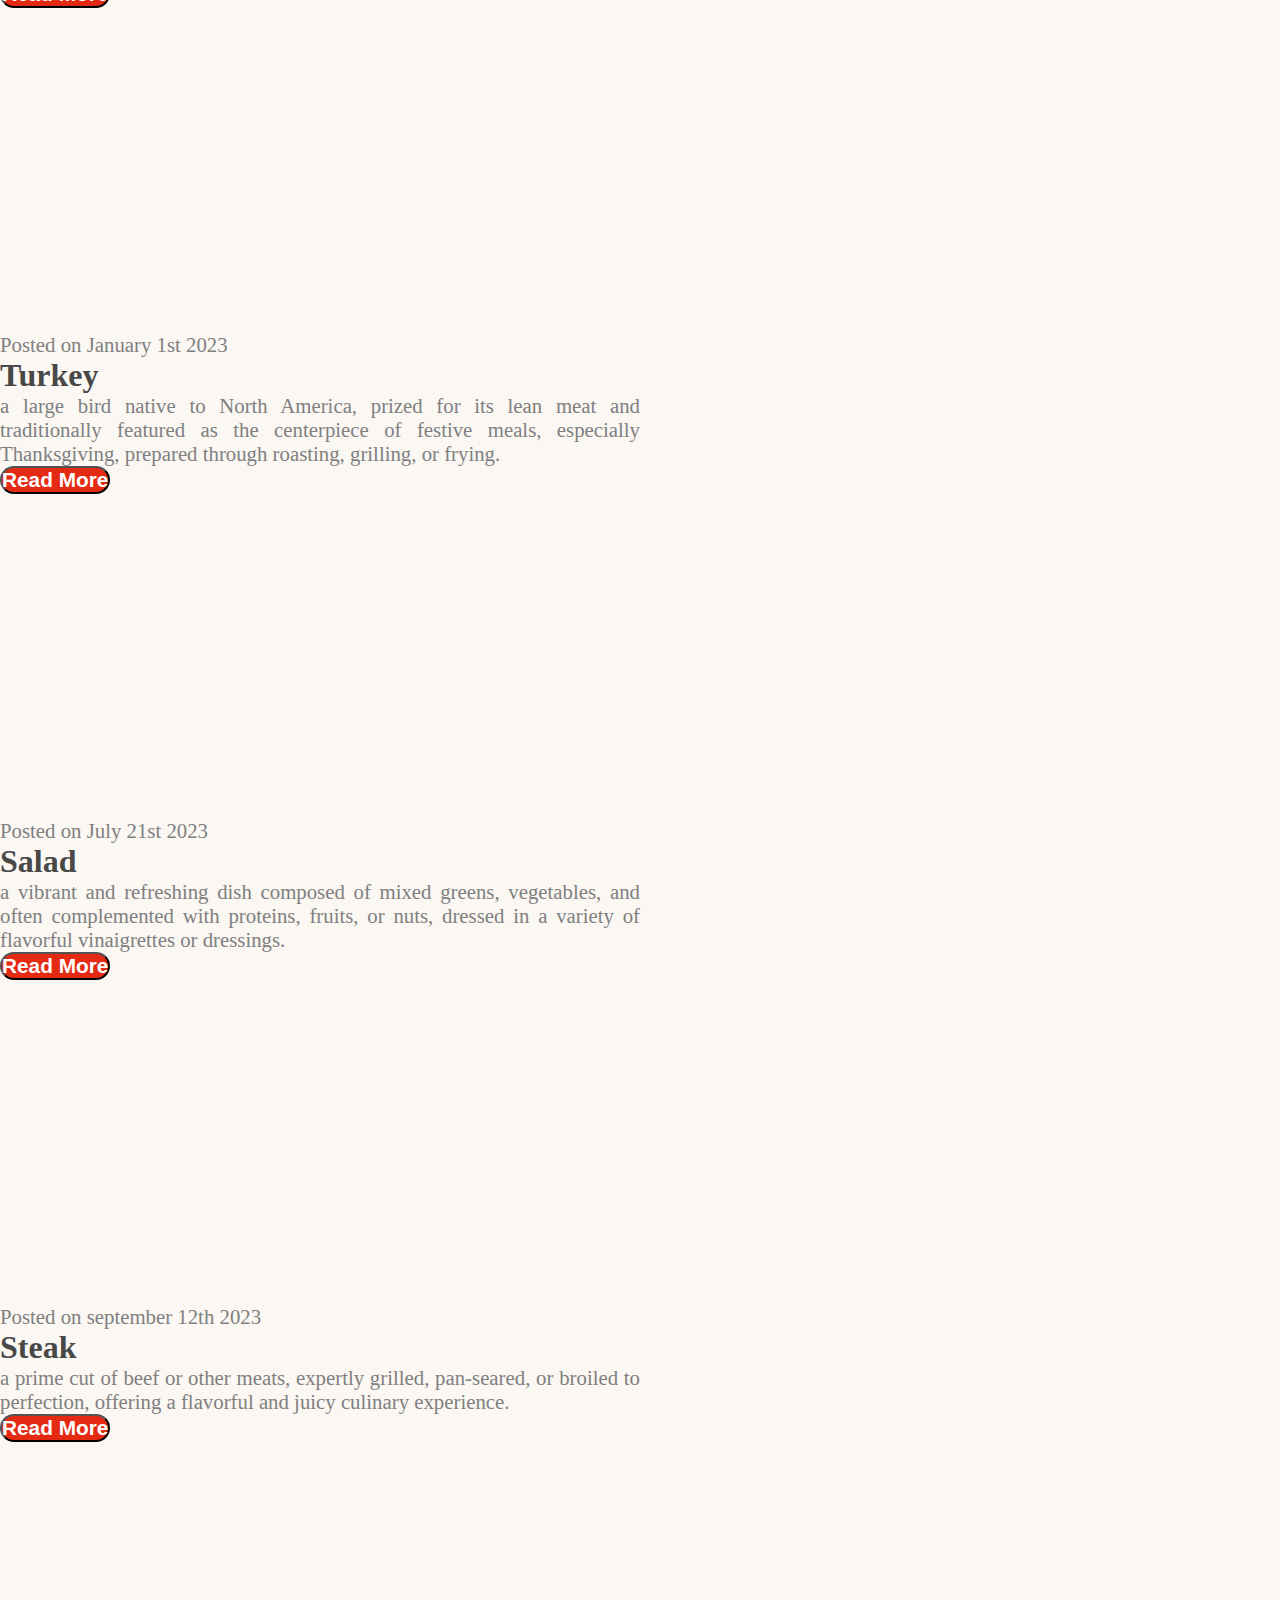
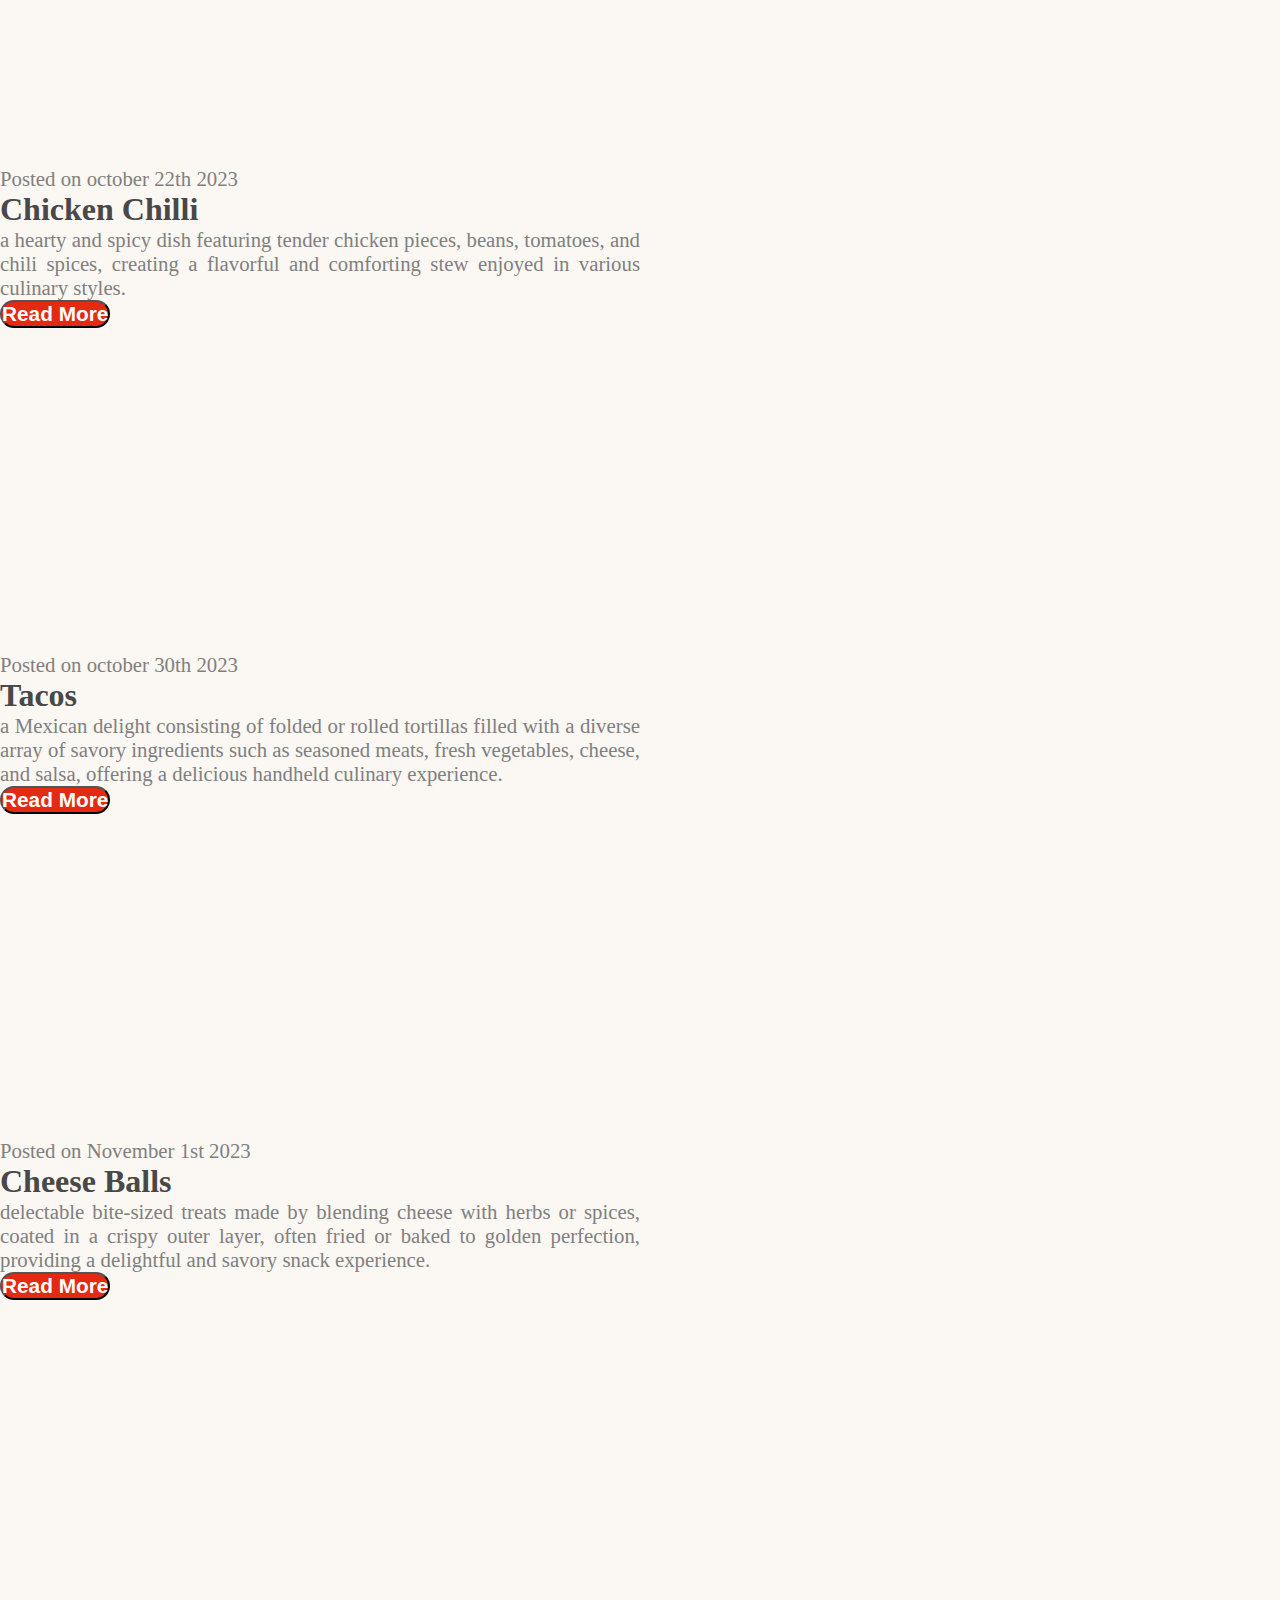
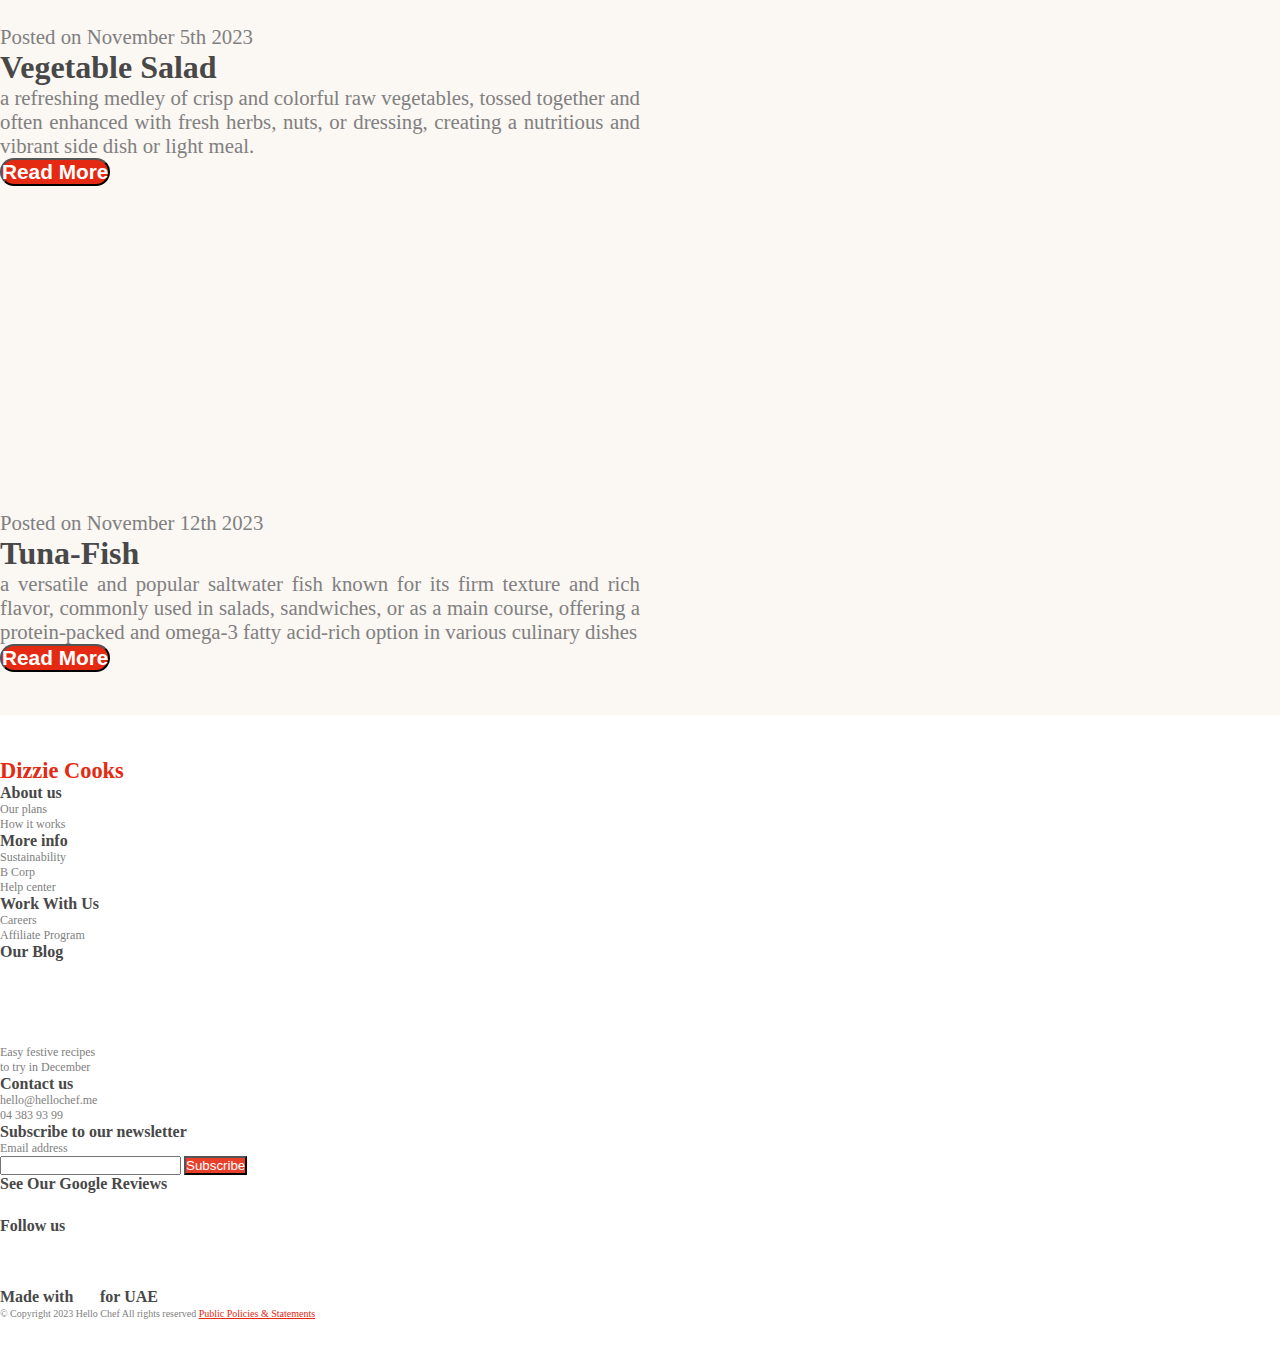
==== commit abff6e74: "Footer Section Completed" ====
--- a/index.html
+++ b/index.html
@@ -19,8 +19,12 @@
       crossorigin="anonymous"
     />
 
-    <!-- External Css -->
+    <!-- External CSS -->
     <link rel="stylesheet" href="css/styles.css" />
+    <!-- Utitlies External CSS -->
+    <link rel="stylesheet" href="css/utilities.css">
+    <!-- Media queries External CSS -->
+    <link rel="stylesheet" href="css/media.css">
      
   </head>
   <body>
@@ -28,90 +32,84 @@
     <div class="container">
         <nav class="navbar navbar-expand-lg bg-body-tertiary  ">
             <div class="container-fluid">
-              <a class="navbar-brand" href="#">Dizzie Cooks</a>
+              <a class="navbar-brand brand-logo" href="#">Dizzie Cooks</a>
               <button class="navbar-toggler" type="button" data-bs-toggle="collapse" data-bs-target="#navbarNavDropdown" aria-controls="navbarNavDropdown" aria-expanded="false" aria-label="Toggle navigation">
                 <span class="navbar-toggler-icon"></span>
               </button>
               <div class="collapse navbar-collapse" id="navbarNavDropdown">
                 <ul class="navbar-nav ms-auto mb-lg-0">
                     <li class="nav-item dropdown">
-                        <a class="nav-link dropdown-toggle" href="#" role="button" data-bs-toggle="dropdown" aria-expanded="false">
-                         About
-                        </a>
+                        <a class="nav-link dropdown-toggle" href="#" role="button" data-bs-toggle="dropdown" aria-expanded="false">About</a>
                         <ul class="dropdown-menu">
                           <li><a class="dropdown-item" href="#choose-us">About us</a></li>
                           <li><a class="dropdown-item" href="#carousal-section">Weekly Menu</a></li>
-                          <li><a class="dropdown-item" href="#">How It Works</a></li>
+                          <li><a class="dropdown-item" href="#footer">How It Works</a></li>
                         </ul>
                       </li>
-                      <li class="nav-item">
-                        <a class="nav-link" href="#recipe-section">Blog</a>
-                    </li>
+                      <li class="nav-item"><a class="nav-link" href="#recipe-section">Blog</a></li>
                 </ul>
               </div>
             </div>
           </nav>
-        </nav>
     </div>
     <!-- Intro of website-->
     <section id="intro">
         <div class="container text-center d-flex flex-column align-items-center justify-content-center">
             <h1 class = "font-heading">Say hello to a new way of cooking</h1>
-            <p>Delicious recipes. Delivered by us, made by you. Ready to unbox mealtime?
-            </p>
+            <p>Delicious recipes. Delivered by us, made by you. Ready to unbox mealtime?</p>
             <button type="button" class="btn custom-btn" >Get Started?</button>
         </div>
     </section>
     <!-- Main -->
     <main id="choose-us" class="text-center mt-5">
-        <h4 class="font-heading"> Why choose us?</h4>
-        <p>Eat well for less with impressively easy meals starting from AED 35 per serving.</p>
+        <h4 class="heading-color"> Why choose us?</h4>
+        <p class="text-color">Eat well for less with impressively easy meals starting from AED 35 per serving.</p>
         <div class="container">
             <div class="row text-start">
                 <div class="col-lg-4">
                     <img class="image-size img-fluid" src="images/card-images/card-1.jpg" alt="Card-1">
-                    <h3>Convenience</h3>
-                    <div class="bullet-points">
+                    <h3 class="heading-color">Convenience</h3>
+                    <div class="bullet-points text-color">
                         <i class='bx bx-check'></i>
                         <p>Pre-measured ingredients & easy recipes</p>
                     </div>
-                    <div class="bullet-points">
+                    <div class="bullet-points text-color">
                         <i class='bx bx-check'></i>
                         <p>Contactless, doorstep delivery across UAE</p>
                     </div>
-                    <div class="bullet-points">
+                    <div class="bullet-points text-color">
                         <i class='bx bx-check'></i>
                         <p>Skip a delivery or cancel anytime</p>
                     </div>
                 </div>
                 <div class="col-lg-4">
                     <img class="image-size img-fluid" src="images/card-images/card-2.jpg" alt="Card-2">
-                    <h3>Variety</h3>
-                    <div class="bullet-points">
+                    <h3 class="heading-color">Variety</h3>
+                    <div class="bullet-points text-color">
                         <i class='bx bx-check'></i>
                         <p>New recipes every week</p>
                     </div>
-                    <div class="bullet-points">
+                    <div class="bullet-points text-color">
                         <i class='bx bx-check'></i>
                         <p>24+ dishes to choose from</p>
                     </div>
-                    <div class="bullet-points">
+                    <div class="bullet-points text-color">
                         <i class='bx bx-check'></i>
                         <p>Low-calorie & family-friendly options</p>
                     </div>
                 </div>
-                <div  class="col-lg-4">
+                <div class="col-lg-4">
                     <img class="image-size img-fluid" src="images/card-images/card-3.jpg" alt="Card-3">
-                    <h3>Deliciousness</h3>
-                    <div class="bullet-points">
+                    <h3 class="heading-color">Deliciousness</h3>
+                    <div class="bullet-points text-color">
                         <i class='bx bx-check'></i>
                         <p>No skimpin' on the portion size!</p>
                     </div>
-                    <div class="bullet-points">
+                    <div class="bullet-points text-color">
                         <i class='bx bx-check'></i>
                         <p>100% satisfaction guarantee, or we will make it right</p>
                     </div>
-                    <div class="bullet-points">
+                    <div class="bullet-points text-color">
                         <i class='bx bx-check'></i>
                         <p>Fresh ingredients from local, trusted suppliers</p>
                     </div>
@@ -122,216 +120,192 @@
     <!-- Section -->
     <section id="carousal-section">
       <div class="section-3 mt-5 text-center">
-        <h3>Ready to cook healthy & inspiring meals?</h3>
-        <p>
+        <h3 class="heading-color">Ready to cook healthy & inspiring meals?</h3>
+        <p class="text-color">
           Choose from 24+ recipes every week - from light, low-calorie dishes to
           hearty,<br> family favourites. Look out for our handy recipe tags to make
           choosing even <br> simpler.
         </p>
-    <div class="sub-section p-2">
-      <div id="carouselExampleControls" class="carousel">
-        <div class="carousel-inner">
-          <div class="carousel-item active">
-            <div class="box">
-              <div class="img-wrapper">
-                <img src="/images/carousel-images/Item-1.jpg" class="d-block w-100" alt="Item-1" />
-                <span class="item-name">Dumplings</span>
-              </div>
-            </div>
-          </div>
-          <div class="carousel-item">
-            <div class="box">
-              <div class="img-wrapper">
-                <img src="images/carousel-images/item-2.jpg" class="w-100" alt="Item-2" />
-                <span class="item-name">Turkey</span>
-              </div>
-            </div>
-          </div>
-          <div class="carousel-item">
-            <div class="box">
-              <div class="img-wrapper">
-                <img src="images/carousel-images/item-3.jpg" class="w-100" alt="Item-3" />
-                <span class="item-name">Salad</span>
-              </div>
-            </div>
-          </div>
-          <div class="carousel-item">
-            <div class="box">
-              <div class="img-wrapper">
-                <img src="images/carousel-images/item-4.jpg" class="w-100" alt="Item-4" />
-                <span class="item-name">Steak</span>
-              </div>
-            </div>
-          </div>
-          <div class="carousel-item">
-            <div class="box">
-              <div class="img-wrapper">
-                <img src="images/carousel-images/item-5.jpg" class="w-100" alt="Item-5" />
-                <span class="item-name">Chicken Chilli</span>
-              </div>
-            </div>
-          </div>
-          <div class="carousel-item">
-            <div class="box">
-              <div class="img-wrapper">
-                <img src="images/carousel-images/item-6.jpg" class="w-100" alt="Item-6" />
-                <span class="item-name">Tacos</span>
-              </div>
-            </div>
-          </div>
-          <div class="carousel-item">
-            <div class="box">
-              <div class="img-wrapper">
-                <img src="images/carousel-images/item-7.jpg" class="w-100" alt="Item-7" />
-                <span class="item-name">Cheese Balls</span>
-              </div>
-            </div>
-          </div>
-          <div class="carousel-item">
-            <div class="box">
-              <div class="img-wrapper">
-                <img src="images/carousel-images/item-8.jpg" class="w-100" alt="Item-8" />
-                <span class="item-name">Vegetable Salad</span>
-              </div>
-            </div>
-          </div>
-          <div class="carousel-item">
-            <div class="box">
-              <div class="img-wrapper">
-                <img src="images/carousel-images/item-9.jpg" class="w-100" alt="Item-9" />
-                <span class="item-name">Tuna Fish</span>
-              </div>
-            </div>
-          </div>
-          
-      
-
-        </div>
-        <button
-          class="carousel-control-prev"
-          type="button"
-          data-bs-target="#carouselExampleControls"
-          data-bs-slide="prev"
-        > 
-          <i class='bx bx-chevron-left'></i>
-        </button>
-        <button
-          class="carousel-control-next"
-          type="button"
-          data-bs-target="#carouselExampleControls"
-          data-bs-slide="next"
-        >
-          
-         
-          <i class='bx bx-chevron-right'></i>
-        </button>
-      </div>
-    </div>
-    <a href="#" class="btn btn-danger">Veiw Menu</a>
-    </div>
-      </section>
+        <div class="sub-section p-2">
+          <div id="carouselExampleControls" class="carousel">
+            <div class="carousel-inner">
+              <div class="carousel-item active">
+                <div class="box">
+                  <div class="img-wrapper">
+                    <img src="/images/carousel-images/Item-1.jpg" class="d-block w-100" alt="Item-1" />
+                    <span class="item-name">Dumplings</span>
+                  </div>
+                </div>
+              </div>
+              <div class="carousel-item">
+                <div class="box">
+                  <div class="img-wrapper">
+                    <img src="images/carousel-images/item-2.jpg" class="w-100" alt="Item-2" />
+                    <span class="item-name">Turkey</span>
+                  </div>
+                </div>
+              </div>
+              <div class="carousel-item">
+                <div class="box">
+                  <div class="img-wrapper">
+                    <img src="images/carousel-images/item-3.jpg" class="w-100" alt="Item-3" />
+                    <span class="item-name">Salad</span>
+                  </div>
+                </div>
+              </div>
+              <div class="carousel-item">
+                <div class="box">
+                  <div class="img-wrapper">
+                    <img src="images/carousel-images/item-4.jpg" class="w-100" alt="Item-4" />
+                    <span class="item-name">Steak</span>
+                  </div>
+                </div>
+              </div>
+              <div class="carousel-item">
+                <div class="box">
+                  <div class="img-wrapper">
+                    <img src="images/carousel-images/item-5.jpg" class="w-100" alt="Item-5" />
+                    <span class="item-name">Chicken Chilli</span>
+                  </div>
+                </div>
+              </div>
+              <div class="carousel-item">
+                <div class="box">
+                  <div class="img-wrapper">
+                    <img src="images/carousel-images/item-6.jpg" class="w-100" alt="Item-6" />
+                    <span class="item-name">Tacos</span>
+                  </div>
+                </div>
+              </div>
+              <div class="carousel-item">
+                <div class="box">
+                  <div class="img-wrapper">
+                    <img src="images/carousel-images/item-7.jpg" class="w-100" alt="Item-7" />
+                    <span class="item-name">Cheese Balls</span>
+                  </div>
+                </div>
+              </div>
+              <div class="carousel-item">
+                <div class="box">
+                  <div class="img-wrapper">
+                    <img src="images/carousel-images/item-8.jpg" class="w-100" alt="Item-8" />
+                    <span class="item-name">Vegetable Salad</span>
+                  </div>
+                </div>
+              </div>
+              <div class="carousel-item">
+                <div class="box">
+                  <div class="img-wrapper">
+                    <img src="images/carousel-images/item-9.jpg" class="w-100" alt="Item-9" />
+                    <span class="item-name">Tuna Fish</span>
+                  </div>
+                </div>
+              </div>
+            </div>
+                <button class="carousel-control-prev" type="button" data-bs-target="#carouselExampleControls" data-bs-slide="prev"><i class='bx bx-chevron-left'></i></button>
+                <button id="btn-right" class="carousel-control-next" type="button" data-bs-target="#carouselExampleControls" data-bs-slide="next"><i class='bx bx-chevron-right'></i></button>
+              </div>
+            </div>
+      </div>
+    </section>
       <!-- Recipe Section -->
       <section id="recipe-section">
         <div class="container">
-          <h1 class="text-center">Blog</h1>
+          <h1 class="text-center heading-color">Blog</h1>
           <div class="card mb-5 mt-5">
             <img class="card-img-one img-fluid image-size" src="images/carousel-images/Item-1.jpg" alt="Dumplings">
-            <div class="card-body  p-lg-5">
+            <div class="card-body  p-lg-5 text-color">
               <span>Posted on July 18th 2023</span>
-              <h3 class="card-title">Dumplings</h3>
+              <h3 class="card-title heading-color">Dumplings</h3>
               <div class="card-subtitle">
                 <p class="text-justify">delightful pockets of dough stuffed with a variety of savory or sweet fillings, steamed, boiled, or pan-fried to perfection, representing diverse culinary traditions worldwide</p>
               </div>
               <button type="button" class="btn custom-btn" >Read More</button>
-
-            </div>
-          </div>
-          <div class="card mb-5 mt-5">
+            </div>
+          </div>
+          <div class="card mb-5 mt-5 text-color">
           <img class="card-img-one img-fluid image-size" src="images/carousel-images/item-2.jpg" alt="Turkey">
             <div class="card-body p-lg-5 ">
               <span>Posted on January 1st 2023</span>
-              <h3 class="card-title">Turkey</h3>
+              <h3 class="card-title heading-color">Turkey</h3>
               <div class="card-subtitle">
                 <p class="text-justify">a large bird native to North America, prized for its lean meat and traditionally featured as the centerpiece of festive meals, especially Thanksgiving, prepared through roasting, grilling, or frying.</p>
               </div>
               <button type="button" class="btn custom-btn" >Read More</button>
-
-        </div>
-      </div>
-      <div class="card mb-5 mt-5">
+        </div>
+      </div>
+      <div class="card mb-5 mt-5 text-color">
         <img class="card-img-one img-fluid image-size" src="images/carousel-images/item-3.jpg" alt="Salad">
             <div class="card-body p-lg-5">
               <span>Posted on July 21st 2023</span>
-              <h3 class="card-title">Salad</h3>
+              <h3 class="card-title heading-color">Salad</h3>
               <div class="card-subtitle">
                 <p class="text-justify"> a vibrant and refreshing dish composed of mixed greens, vegetables, and often complemented with proteins, fruits, or nuts, dressed in a variety of flavorful vinaigrettes or dressings.
                 </p>
               </div>
               <button type="button" class="btn custom-btn" >Read More</button>
-
-        </div>
-      </div>
-      <div class="card mb-5 mt-5">
+        </div>
+      </div>
+      <div class="card mb-5 mt-5 text-color">
         <img class="card-img-one img-fluid image-size" src="images/carousel-images/item-4.jpg" alt="Steak">
             <div class="card-body p-lg-5">
               <span>Posted on september 12th 2023</span>
-              <h3 class="card-title">Steak</h3>
+              <h3 class="card-title heading-color">Steak</h3>
               <div class="card-subtitle">
                 <p class="text-justify">a prime cut of beef or other meats, expertly grilled, pan-seared, or broiled to perfection, offering a flavorful and juicy culinary experience.</p>
               </div>
               <button type="button" class="btn custom-btn" >Read More</button>
         </div>
       </div>
-      <div class="card mb-5 mt-5">
+      <div class="card mb-5 mt-5 text-color">
         <img class="card-img-one img-fluid image-size" src="images/carousel-images/item-5.jpg" alt="Chicken Chilli">
             <div class="card-body p-lg-5">
               <span>Posted on october 22th 2023</span>
-              <h3 class="card-title">Chicken Chilli</h3>
+              <h3 class="card-title heading-color">Chicken Chilli</h3>
               <div class="card-subtitle">
                 <p class="text-justify"> a hearty and spicy dish featuring tender chicken pieces, beans, tomatoes, and chili spices, creating a flavorful and comforting stew enjoyed in various culinary styles.</p>
               </div>
               <button type="button" class="btn custom-btn" >Read More</button>
-
-        </div>
-      </div>
-      <div class="card mb-5 mt-5">
+        </div>
+      </div>
+      <div class="card mb-5 mt-5 text-color">
         <img class="card-img-one img-fluid image-size" src="images/carousel-images/item-6.jpg" alt="Tacos">
         <div class="card-body p-lg-5">
           <span>Posted on october 30th 2023</span>
-          <h3 class="card-title">Tacos</h3>
+          <h3 class="card-title heading-color">Tacos</h3>
           <div class="card-subtitle">
             <p class="text-justify">a Mexican delight consisting of folded or rolled tortillas filled with a diverse array of savory ingredients such as seasoned meats, fresh vegetables, cheese, and salsa, offering a delicious handheld culinary experience.</p>
           </div>
           <button type="button" class="btn custom-btn" >Read More</button>
         </div>
       </div>
-      <div class="card mb-5 mt-5">
+      <div class="card mb-5 mt-5 text-color">
         <img class="card-img-one img-fluid image-size" src="images/carousel-images/item-7.jpg" alt="Cheese Balls">
         <div class="card-body p-lg-5">
           <span>Posted on November 1st 2023</span>
-          <h3 class="card-title">Cheese Balls</h3>
+          <h3 class="card-title heading-color">Cheese Balls</h3>
           <div class="card-subtitle">
             <p class="text-justify">delectable bite-sized treats made by blending cheese with herbs or spices, coated in a crispy outer layer, often fried or baked to golden perfection, providing a delightful and savory snack experience.</p>
           </div>
           <button type="button" class="btn custom-btn" >Read More</button>
         </div>
       </div>
-      <div class="card mb-5 mt-5">
+      <div class="card mb-5 mt-5 text-color">
         <img class="card-img-one img-fluid image-size" src="images/carousel-images/item-8.jpg" alt="Vegetable Salad">
         <div class="card-body p-lg-5">
           <span>Posted on November 5th 2023</span>
-          <h3 class="card-title">Vegetable Salad</h3>
+          <h3 class="card-title heading-color">Vegetable Salad</h3>
           <div class="card-subtitle">
             <p class="text-justify">a refreshing medley of crisp and colorful raw vegetables, tossed together and often enhanced with fresh herbs, nuts, or dressing, creating a nutritious and vibrant side dish or light meal.</p>
           </div>
           <button type="button" class="btn custom-btn" >Read More</button>
         </div>
       </div>
-      <div class="card mb-5 mt-5">
+      <div class="card mb-5 mt-5 text-color">
         <img class="card-img-one img-fluid image-size" src="images/carousel-images/item-9.jpg" alt="Tuna-Fish">
         <div class="card-body p-lg-5">
           <span>Posted on November 12th 2023</span>
-          <h3 class="card-title">Tuna-Fish</h3>
+          <h3 class="card-title heading-color">Tuna-Fish</h3>
           <div class="card-subtitle">
             <p class="text-justify">a versatile and popular saltwater fish known for its firm texture and rich flavor, commonly used in salads, sandwiches, or as a main course, offering a protein-packed and omega-3 fatty acid-rich option in various culinary dishes</p>
           </div>
@@ -341,6 +315,83 @@
       </section>
 
       <!-- Footer -->
+      <footer id="footer">
+        <h1 class="text-center mb-3 brand-logo">Dizzie Cooks</h1>
+        <div class="container text-color">
+          <div class="row">
+            <div class="col">
+              <h3 class="heading-color">About us</h3>
+              <p>Our plans <br> How it works </p>
+            </div>
+            <div id="more-info" class="col">
+              <h3 class="heading-color">More info</h3>
+              <p>Sustainability <br>B Corp <br>Help center </p>
+            </div>
+            <div class="col">
+              <h3 class="heading-color">Work With Us</h3>
+              <p>Careers<br>Affiliate Program</p>
+            </div>
+            <div class="col-lg-auto text-end" id="blog-div">
+              <h3 class="heading-color">Our Blog</h3>
+              <img class="img-fluid image-size" src="images/carousel-images/item-6.jpg" alt="Tacos">
+              <p>Easy festive recipes<br>to try in December</p>
+            </div>
+            <div id="contact-us" class="col text-end">
+              <h3 class="heading-color">Contact us</h3>
+              <p>hello@hellochef.me <br>04 383 93 99</p>
+            </div>
+          </div>
+          <div class="row">
+            <div class="col-lg-4 mt-3">
+              <div id="news-letter">
+                <p class="heading-color">Subscribe to our newsletter</p>
+                    <form >
+                      <div id="form-alignment" class="text-start">
+                        <label >Email address</label>
+                        <div class="input-group mb-3">
+                          <input type="text" class="form-control" aria-describedby="button-addon2">
+                          <button class="btn btn-outline-secondary" type="button" id="button-addon2">Subscribe</button>
+                        </div>
+                      </div>
+                    </form>  
+              </div>
+            </div>
+            <div class="col-lg-4 text-end mt-3">
+              <div id="review-on-google">
+                <p id="p-google" class="heading-color">See Our Google Reviews</p>
+                <div class="rating-icons d-flex align-items-end justify-content-end">
+                  <i class='bx bxs-star'></i>
+                  <i class='bx bxs-star'></i>
+                  <i class='bx bxs-star'></i>
+                  <i class='bx bxs-star'></i>
+                  <i class='bx bxs-star'></i>
+                  <img id="google-logo" src="images/G-logo.png" alt="g-logo">
+                </div>
+            </div>
+          </div>
+          <div class="col-lg-4 text-end mt-3">
+            <div class="follow-us">
+              <p id="follow-us" class="heading-color">Follow us</p>
+              <div class="social-icons">
+                <i class='bx bxl-facebook'></i>
+                <i class='bx bxl-instagram'></i>
+                <i class='bx bxl-youtube'></i>
+                <i class='bx bxl-tiktok'></i>
+              </div>
+            </div>
+          </div>
+          <div class="row">
+            <div class="col">
+              <div class="footer text-center">
+                <Span class="heading-color">Made with <i class='bx bxs-heart'></i> for UAE</span>
+                <br>
+                <small>&copy Copyright 2023 Hello Chef All rights reserved <a href="#">
+                  Public Policies & Statements</a></small>
+              </div>
+            </div>
+          </div>
+        </div>
+      </footer>
     <!-- Bootstrap Js Link -->
     <script src="https://cdn.jsdelivr.net/npm/bootstrap@5.3.2/dist/js/bootstrap.bundle.min.js" integrity="sha384-C6RzsynM9kWDrMNeT87bh95OGNyZPhcTNXj1NW7RuBCsyN/o0jlpcV8Qyq46cDfL" crossorigin="anonymous"></script>
     <!-- Jquery Link -->
--- a/css/styles.css
+++ b/css/styles.css
@@ -1,8 +1,27 @@
+:root{
+    --brand-color:#E42A12;
+    --btn-bg-color:rgba(228, 42, 18, 0.9);
+    --btn-bg-hover-color:rgba(228, 42, 18, 0.7);
+    --white-color:#fff;
+    --star-bg-color: #F6AD01;
+    --heading-color: #484848;
+    --text-color: #808080;
+    --heading-size: 2rem;
+    --text-size: 1.3rem;
+}
+
 *{
     box-sizing: border-box;
     margin: 0;
     padding: 0;
 }
+
+.brand-logo{
+    color: var(--brand-color);
+    font-size: 1.4rem;
+    font-weight: bold;
+}
+
 #intro{
     background-image: url('/images/intro/resturant-bg.jpg');
     background-size: cover;
@@ -13,25 +32,12 @@
     color: #FFF;
     font-size: 1.5rem;
 }
+
 #intro .container{
     min-height: 100%;
     width: 40%;
 }
-.font-heading{
-    font-size: 3rem;
-    font-weight: bold;
-    
-}
-.custom-btn{
-    background-color: #E42A12;
-    border-radius: 20px;
-    color: #FFF;
-    font-weight: bold;
-}
-.image-size{
-    height: 260px;
-    width: 100%;
-}
+
 .bullet-points {
     display: flex;
 }
@@ -46,14 +52,14 @@
 }
 /* Carousel */
 .box {
-    height: fit-content;
+    height: 260px;
     border-radius: 20px;
     margin: 0 1.5em;
-    box-shadow: 2px 6px 8px 0 rgba(22, 22, 26, 0.18);
     border: none;
   }
   .box .img-wrapper {
     max-width: 100%;
+    height: 100% !important;
     box-shadow: 2px 6px 8px 0 rgba(22, 22, 26, 0.18);
     border-radius: 20px;
     position: relative;
@@ -63,7 +69,7 @@
     border-radius: 20px;
   }
   .carousel-inner {
-    padding: 1em;
+    padding: 1.3rem;
   }
   .item-name{
    position: absolute;
@@ -96,8 +102,11 @@
   }
 
    /* Recipe Section */
+   #recipe-section{
+    padding: 2.7rem 0;
+   }
    #recipe-section .image-size{
-    height: 400px;
+    height: 20rem;
    }
    #recipe-section .container{
     width: 50%;
@@ -108,52 +117,55 @@
    .text-justify{
     text-align: justify;
    }
-/* Adding media queries */
 
-/* Smallest screens (max-width: 767px): */
-@media (max-width: 767px) {
-    .box .img-wrapper {
-        height: 17em;
-    }
+
+   /* footer Section */
+   #footer{
+    padding: 2.7rem 0;
+   }
+   #footer .image-size{
+    height: 80px;
+    width: 80%;
+    border-radius: 20px;
+   }
+
+   #footer .g-logo{
+    height: 100px;
+  }
+  #footer #google-logo{
+    height: 20px;
+  }
+  #footer .bx.bxs-heart{
+    color: var(--brand-color);
+    font-size: 1.5rem;
+  }
+  #footer a{
+    color: var(--brand-color);
+  }
+  #footer .social-icons{
+    font-size: 40px;
+    color: #808080;
+  }
+  #footer .btn{
+    background-color: var(--btn-bg-color);
+    color: var(--white-color);
+    /* outline: none; */
+  }
+
+  #footer .btn:hover{
+    background-color: var(--btn-bg-hover-color);
+  }
+
+  #footer .bx.bxs-star{
+    color: var(--star-bg-color);
+    font-size: 1.3rem;
+    margin: 0;
+  }
+
+  #footer .heading-color{
+    font-size: 1rem;
+    font-weight: bold;
 }
-/* Medium-sized screens (min-width: 768px): */
-@media (min-width: 768px) {
-    .carousel-item {
-        margin-right: 0;
-        flex: 0 0 33.333333%;
-        display: block;
-    }
-    .carousel-inner {
-        display: flex;
-    }
-
-    /* Add any other styles specific to medium-sized screens */
-}
-/* Smaller screens (max-width: 768px): */
-@media (max-width: 768px) {
-    #intro .container {
-        width: 100%;
-    }
-    #btn-left {
-        transform: translateX(30%);
-        font-size: 2rem;
-    }
-    #btn-right {
-        transform: translateX(-30%);
-        font-size: 2rem;
-    }
-    .carousel-control-prev,
-    .carousel-control-next {
-        background-color: transparent;
-        width: 10vh;
-        height: 10vh;
-    }
-    #recipe-section .image-size {
-        height: 50%;
-    }
-    #recipe-section .container {
-        width: 100%;
-    }
-
-    /* Add any other styles specific to smaller screens */
-}
+#footer .text-color{
+    font-size: 0.75rem;
+}--- a/css/utilities.css
+++ b/css/utilities.css
@@ -0,0 +1,29 @@
+/* Utility Classes */
+.font-heading{
+    font-size: 3rem;
+    font-weight: bold;  
+}
+.custom-btn{
+    background-color: var(--brand-color);
+    color: var(--white-color);
+    border-radius: 20px;
+    font-size: 1.3rem;
+    font-weight: bold;
+}
+
+.custom-btn:hover{
+    background-color: var(--btn-bg-hover-color);
+    color: var(--white-color);
+}
+.heading-color{
+    color: var(--heading-color);
+    font-size: var(--heading-size);
+}
+.text-color{
+    color: var(--text-color);
+    font-size: var(--text-size);
+}
+.image-size{
+    height: 260px;
+    width: 100%;
+}--- a/css/media.css
+++ b/css/media.css
@@ -0,0 +1,39 @@
+/* Adding media queries */
+
+/* Smallest screens (max-width: 767px): */
+@media (max-width: 767px) {
+    .box .img-wrapper {
+        height: 17em;
+    }
+}
+/* Medium-sized screens (min-width: 768px): */
+@media (min-width: 768px) {
+    .carousel-item {
+        margin-right: 0;
+        flex: 0 0 33.333333%;
+        display: block;
+    }
+    .carousel-inner {
+        display: flex;
+    }
+
+    /* Add any other styles specific to medium-sized screens */
+}
+/* Smaller screens (max-width: 768px): */
+@media (max-width: 768px) {
+    #intro .container {
+        width: 100%;
+    }
+    .carousel-control-prev,
+    .carousel-control-next {
+        background-color: transparent;
+        width: 10vh;
+        height: 10vh;
+        font-size: 2rem;
+    }
+    #recipe-section .container {
+        width: 100%;
+    }
+
+    /* Add any other styles specific to smaller screens */
+}
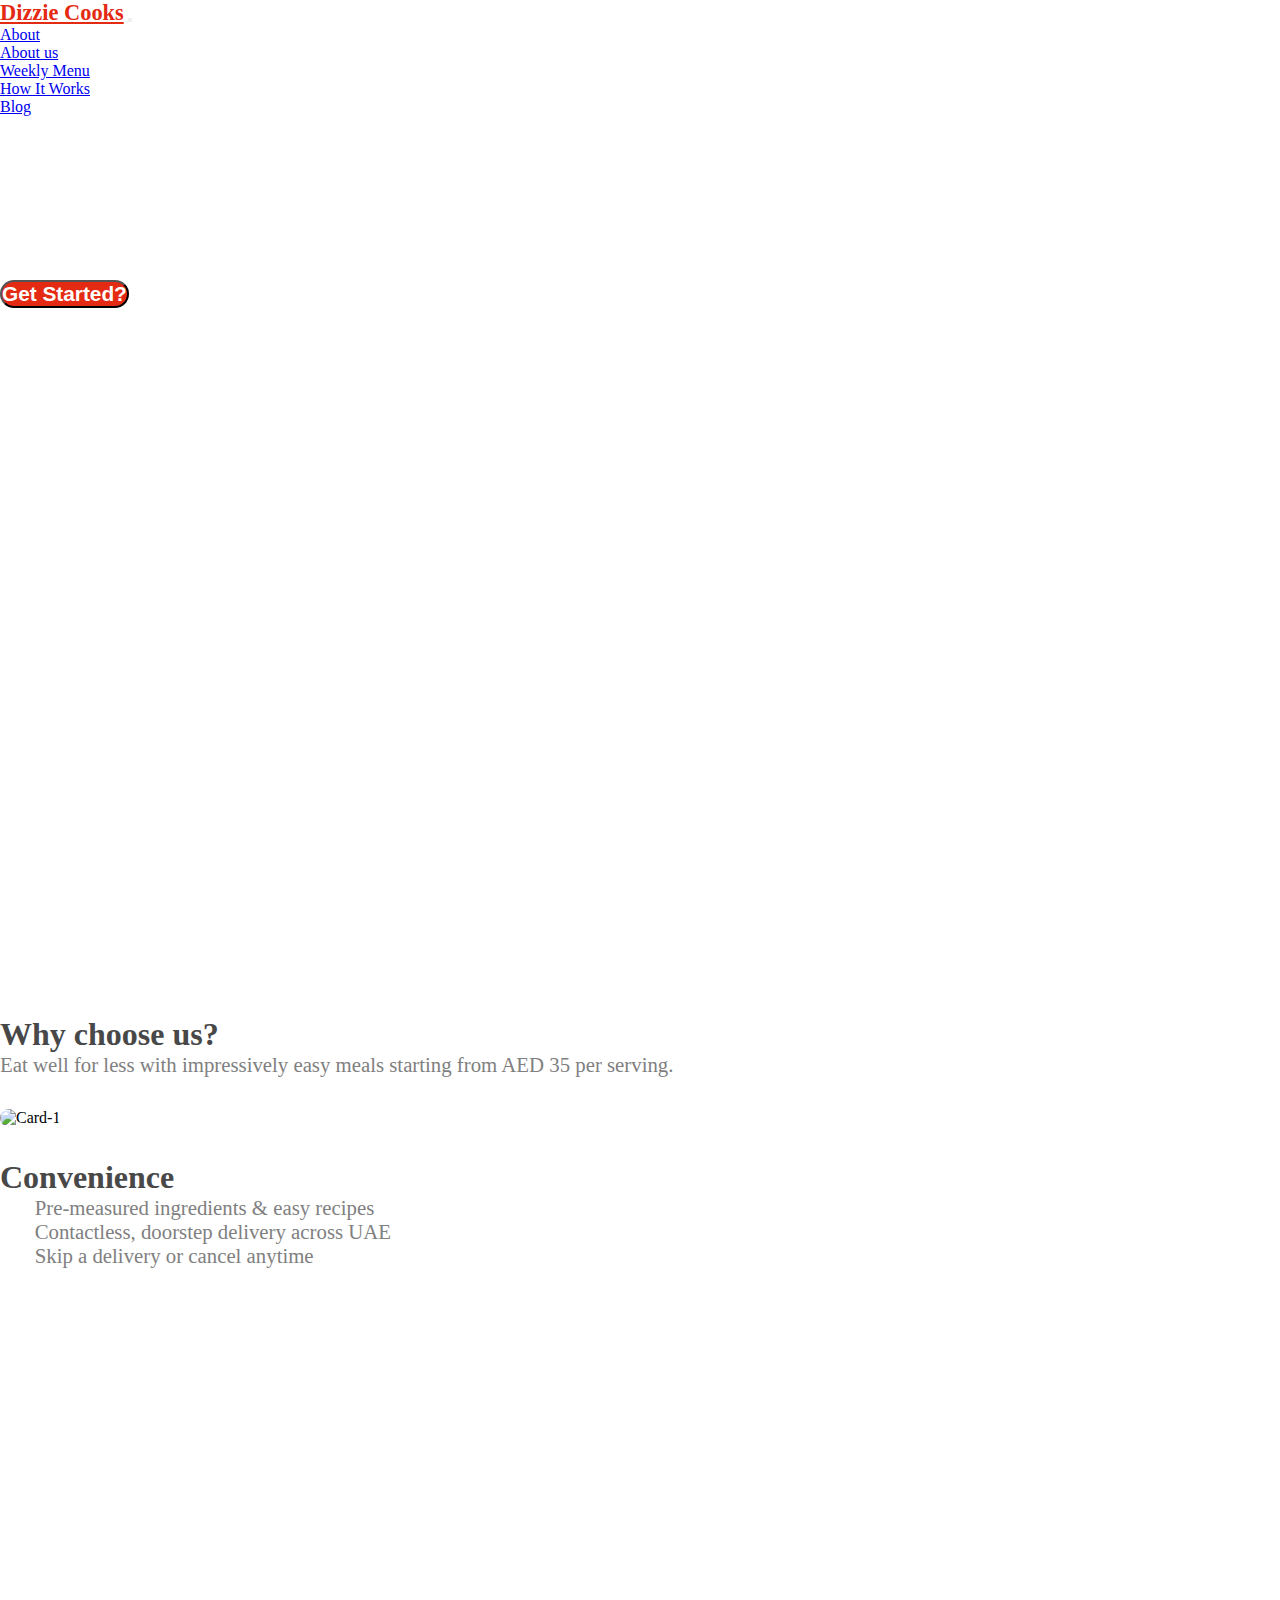
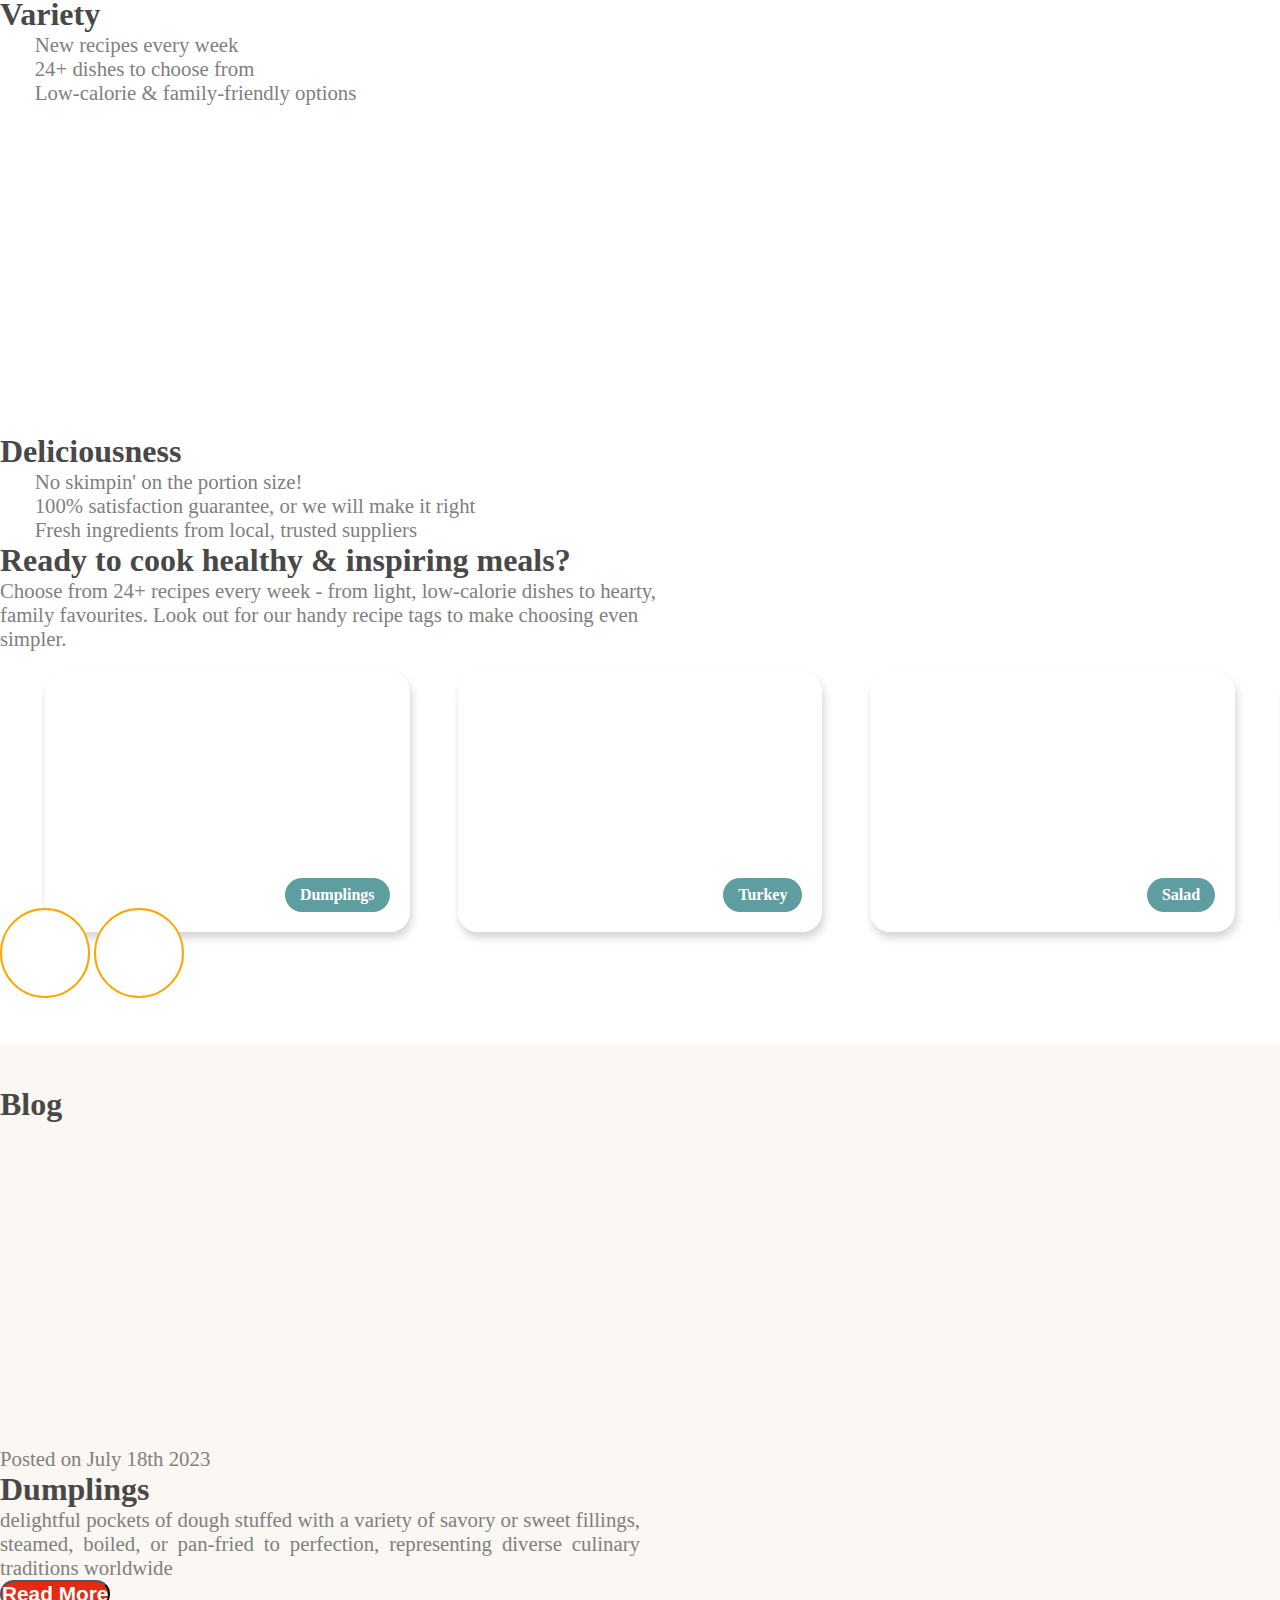
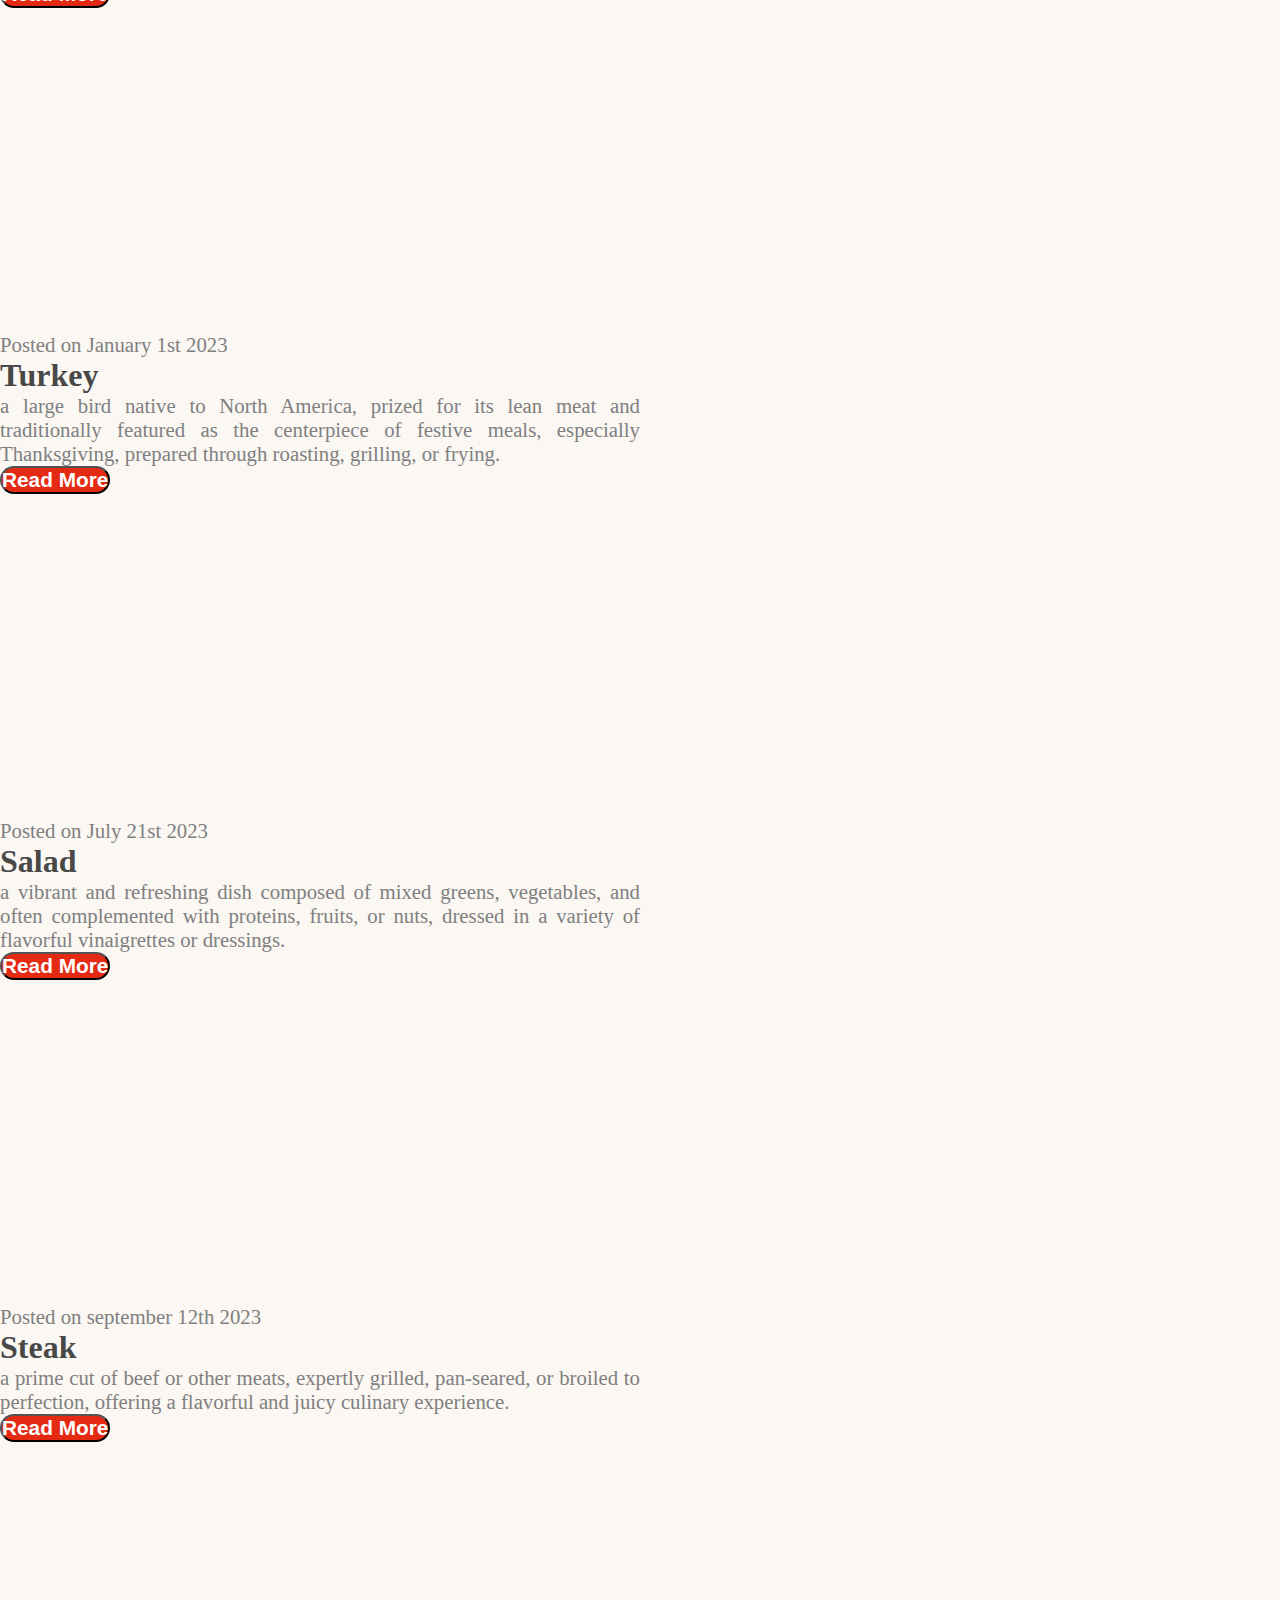
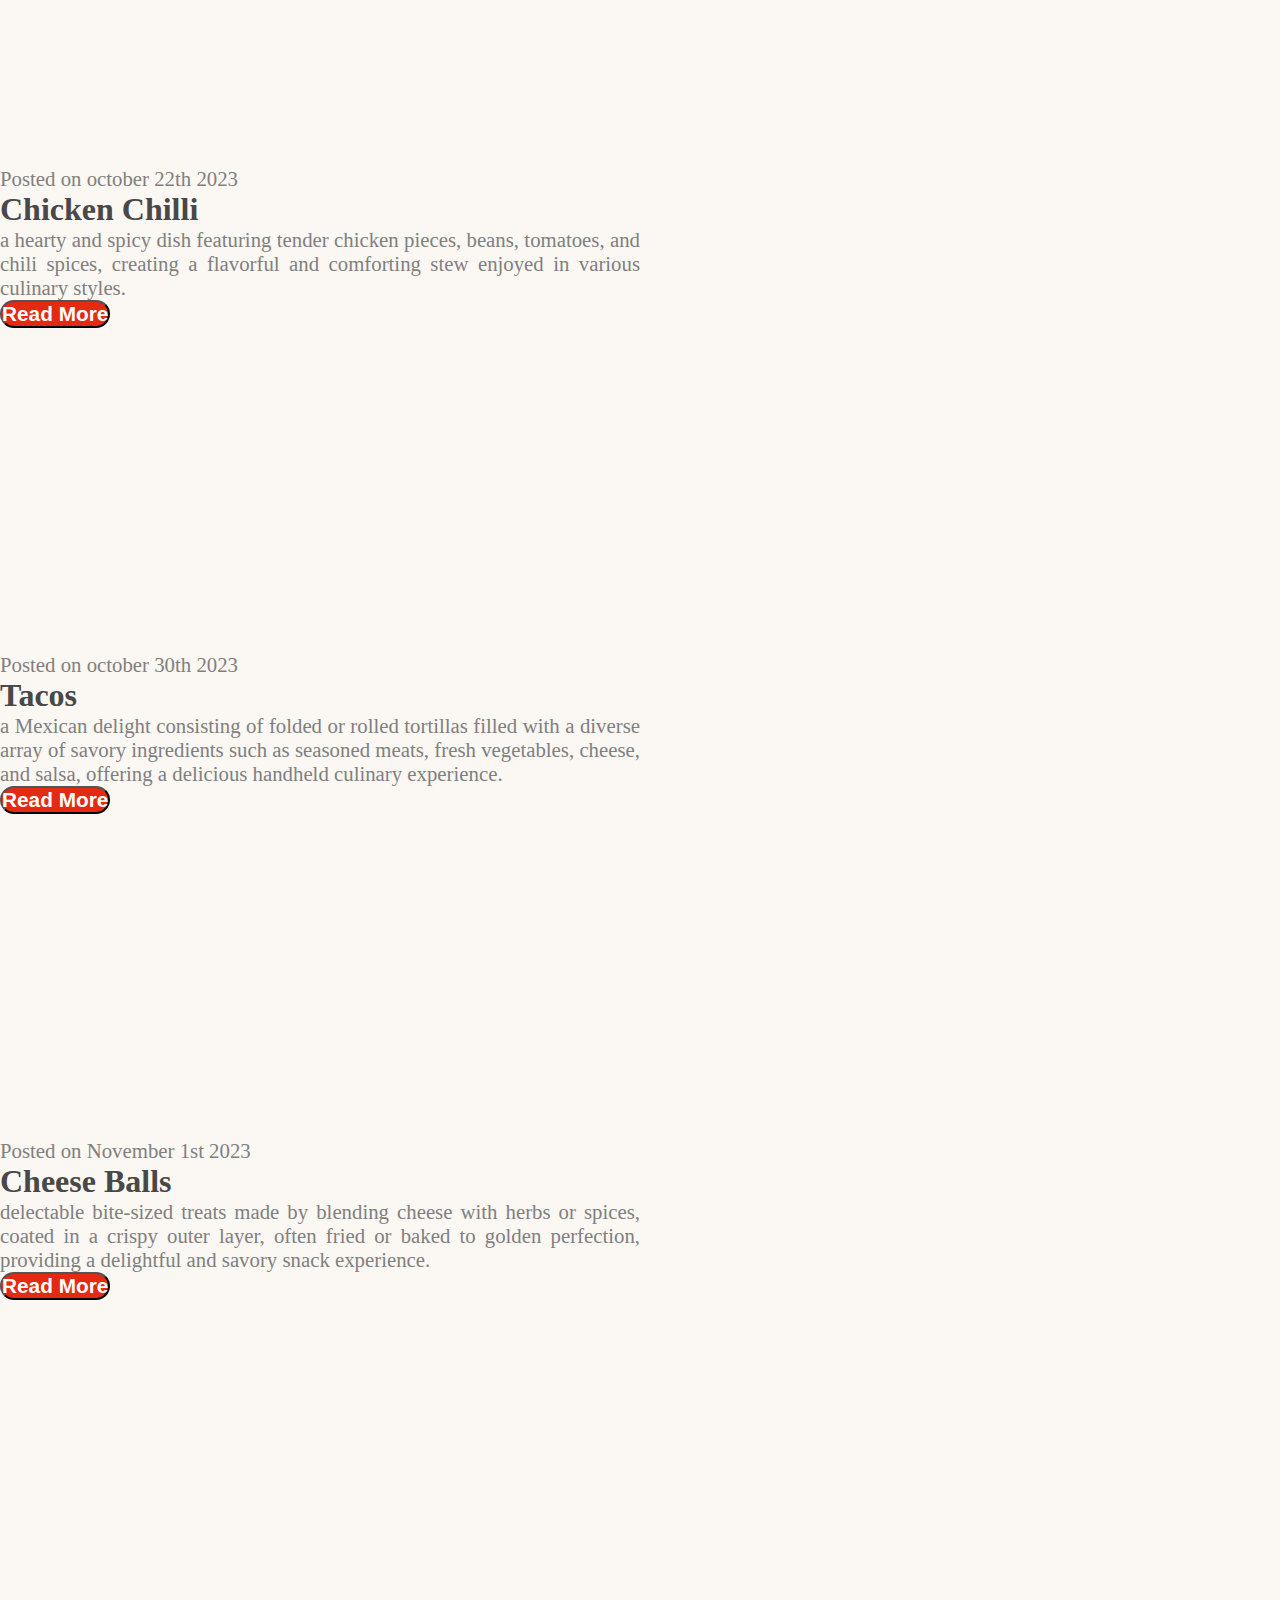
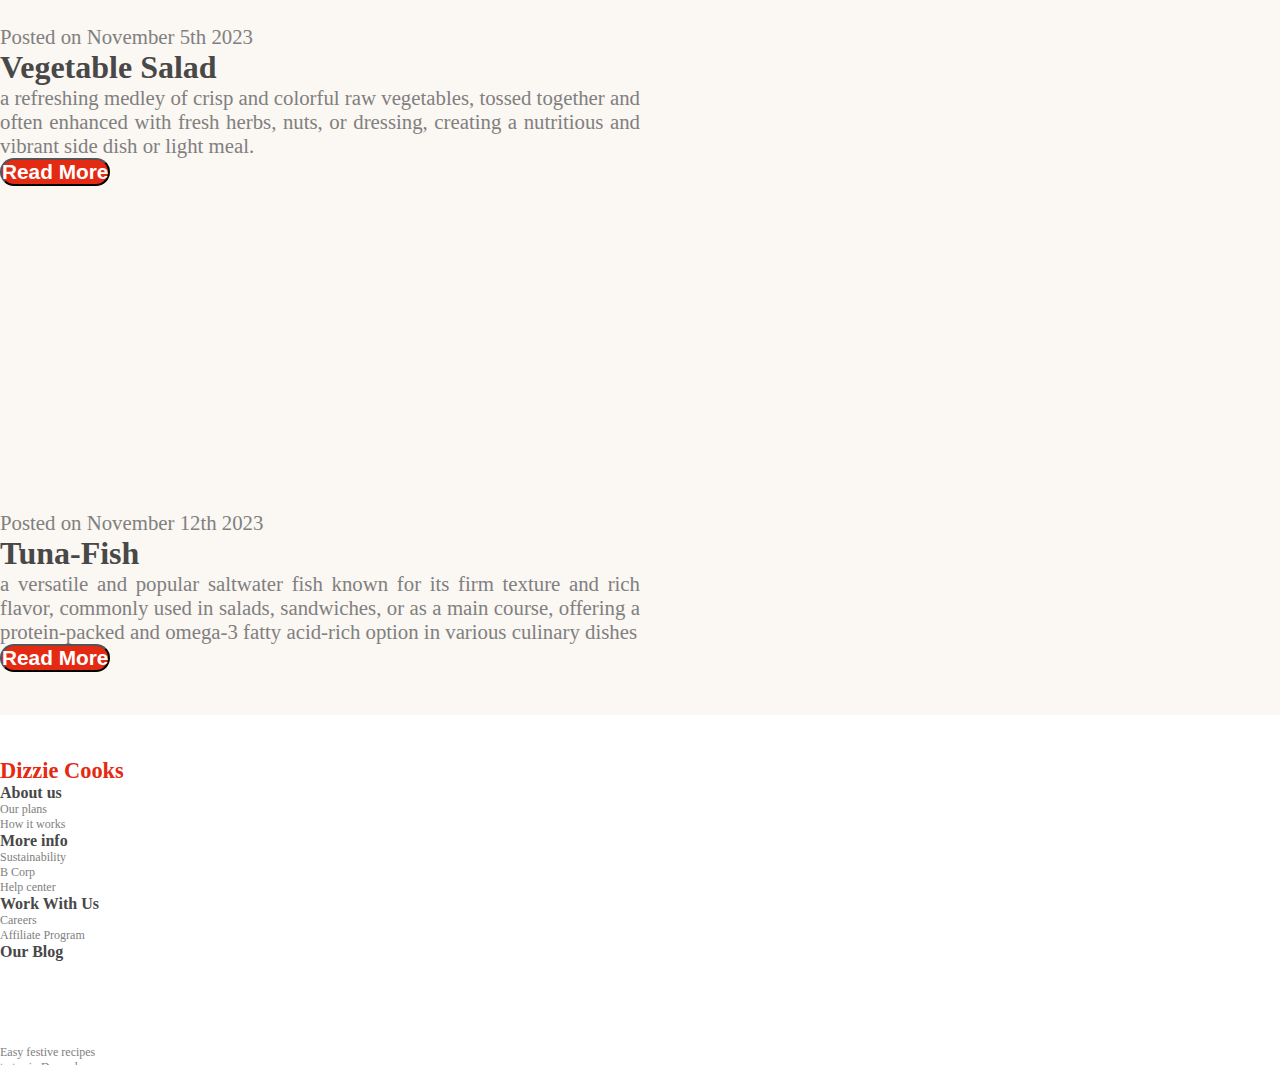
==== commit 267bd3dc: "Some Minor Changes in Images" ====
--- a/index.html
+++ b/index.html
@@ -29,7 +29,6 @@
   </head>
   <body>
     <!-- Nav-bar -->
-    <div class="container">
         <nav class="navbar navbar-expand-lg bg-body-tertiary  ">
             <div class="container-fluid">
               <a class="navbar-brand brand-logo" href="#">Dizzie Cooks</a>
@@ -51,7 +50,6 @@
               </div>
             </div>
           </nav>
-    </div>
     <!-- Intro of website-->
     <section id="intro">
         <div class="container text-center d-flex flex-column align-items-center justify-content-center">
@@ -213,7 +211,7 @@
         <div class="container">
           <h1 class="text-center heading-color">Blog</h1>
           <div class="card mb-5 mt-5">
-            <img class="card-img-one img-fluid image-size" src="images/carousel-images/Item-1.jpg" alt="Dumplings">
+            <img class="card-img-one img-fluid image-size" src="images/blog/blog-Dumplings.jpg" alt="Dumplings">
             <div class="card-body  p-lg-5 text-color">
               <span>Posted on July 18th 2023</span>
               <h3 class="card-title heading-color">Dumplings</h3>
@@ -224,7 +222,7 @@
             </div>
           </div>
           <div class="card mb-5 mt-5 text-color">
-          <img class="card-img-one img-fluid image-size" src="images/carousel-images/item-2.jpg" alt="Turkey">
+          <img class="card-img-one img-fluid image-size" src="images/blog/blog-Turkey.jpg" alt="Turkey">
             <div class="card-body p-lg-5 ">
               <span>Posted on January 1st 2023</span>
               <h3 class="card-title heading-color">Turkey</h3>
@@ -235,7 +233,7 @@
         </div>
       </div>
       <div class="card mb-5 mt-5 text-color">
-        <img class="card-img-one img-fluid image-size" src="images/carousel-images/item-3.jpg" alt="Salad">
+        <img class="card-img-one img-fluid image-size" src="images/blog/blog-Salad.jpg" alt="Salad">
             <div class="card-body p-lg-5">
               <span>Posted on July 21st 2023</span>
               <h3 class="card-title heading-color">Salad</h3>
@@ -247,7 +245,7 @@
         </div>
       </div>
       <div class="card mb-5 mt-5 text-color">
-        <img class="card-img-one img-fluid image-size" src="images/carousel-images/item-4.jpg" alt="Steak">
+        <img class="card-img-one img-fluid image-size" src="images/blog/blog-Steak.jpg" alt="Steak">
             <div class="card-body p-lg-5">
               <span>Posted on september 12th 2023</span>
               <h3 class="card-title heading-color">Steak</h3>
@@ -258,7 +256,7 @@
         </div>
       </div>
       <div class="card mb-5 mt-5 text-color">
-        <img class="card-img-one img-fluid image-size" src="images/carousel-images/item-5.jpg" alt="Chicken Chilli">
+        <img class="card-img-one img-fluid image-size" src="images/blog/blog-Chicken-chilli.jpg" alt="Chicken Chilli">
             <div class="card-body p-lg-5">
               <span>Posted on october 22th 2023</span>
               <h3 class="card-title heading-color">Chicken Chilli</h3>
@@ -269,7 +267,7 @@
         </div>
       </div>
       <div class="card mb-5 mt-5 text-color">
-        <img class="card-img-one img-fluid image-size" src="images/carousel-images/item-6.jpg" alt="Tacos">
+        <img class="card-img-one img-fluid image-size" src="images/blog/blog-Tacos.jpg" alt="Tacos">
         <div class="card-body p-lg-5">
           <span>Posted on october 30th 2023</span>
           <h3 class="card-title heading-color">Tacos</h3>
@@ -280,7 +278,7 @@
         </div>
       </div>
       <div class="card mb-5 mt-5 text-color">
-        <img class="card-img-one img-fluid image-size" src="images/carousel-images/item-7.jpg" alt="Cheese Balls">
+        <img class="card-img-one img-fluid image-size" src="images/blog/blog-cheese-balls.jpg" alt="Cheese Balls">
         <div class="card-body p-lg-5">
           <span>Posted on November 1st 2023</span>
           <h3 class="card-title heading-color">Cheese Balls</h3>
@@ -291,7 +289,7 @@
         </div>
       </div>
       <div class="card mb-5 mt-5 text-color">
-        <img class="card-img-one img-fluid image-size" src="images/carousel-images/item-8.jpg" alt="Vegetable Salad">
+        <img class="card-img-one img-fluid image-size" src="images/blog/blog-vegetable-Salad.jpg" alt="Vegetable Salad">
         <div class="card-body p-lg-5">
           <span>Posted on November 5th 2023</span>
           <h3 class="card-title heading-color">Vegetable Salad</h3>
@@ -302,7 +300,7 @@
         </div>
       </div>
       <div class="card mb-5 mt-5 text-color">
-        <img class="card-img-one img-fluid image-size" src="images/carousel-images/item-9.jpg" alt="Tuna-Fish">
+        <img class="card-img-one img-fluid image-size" src="images/blog/blog-Tuna-Fish.jpg" alt="Tuna-Fish">
         <div class="card-body p-lg-5">
           <span>Posted on November 12th 2023</span>
           <h3 class="card-title heading-color">Tuna-Fish</h3>
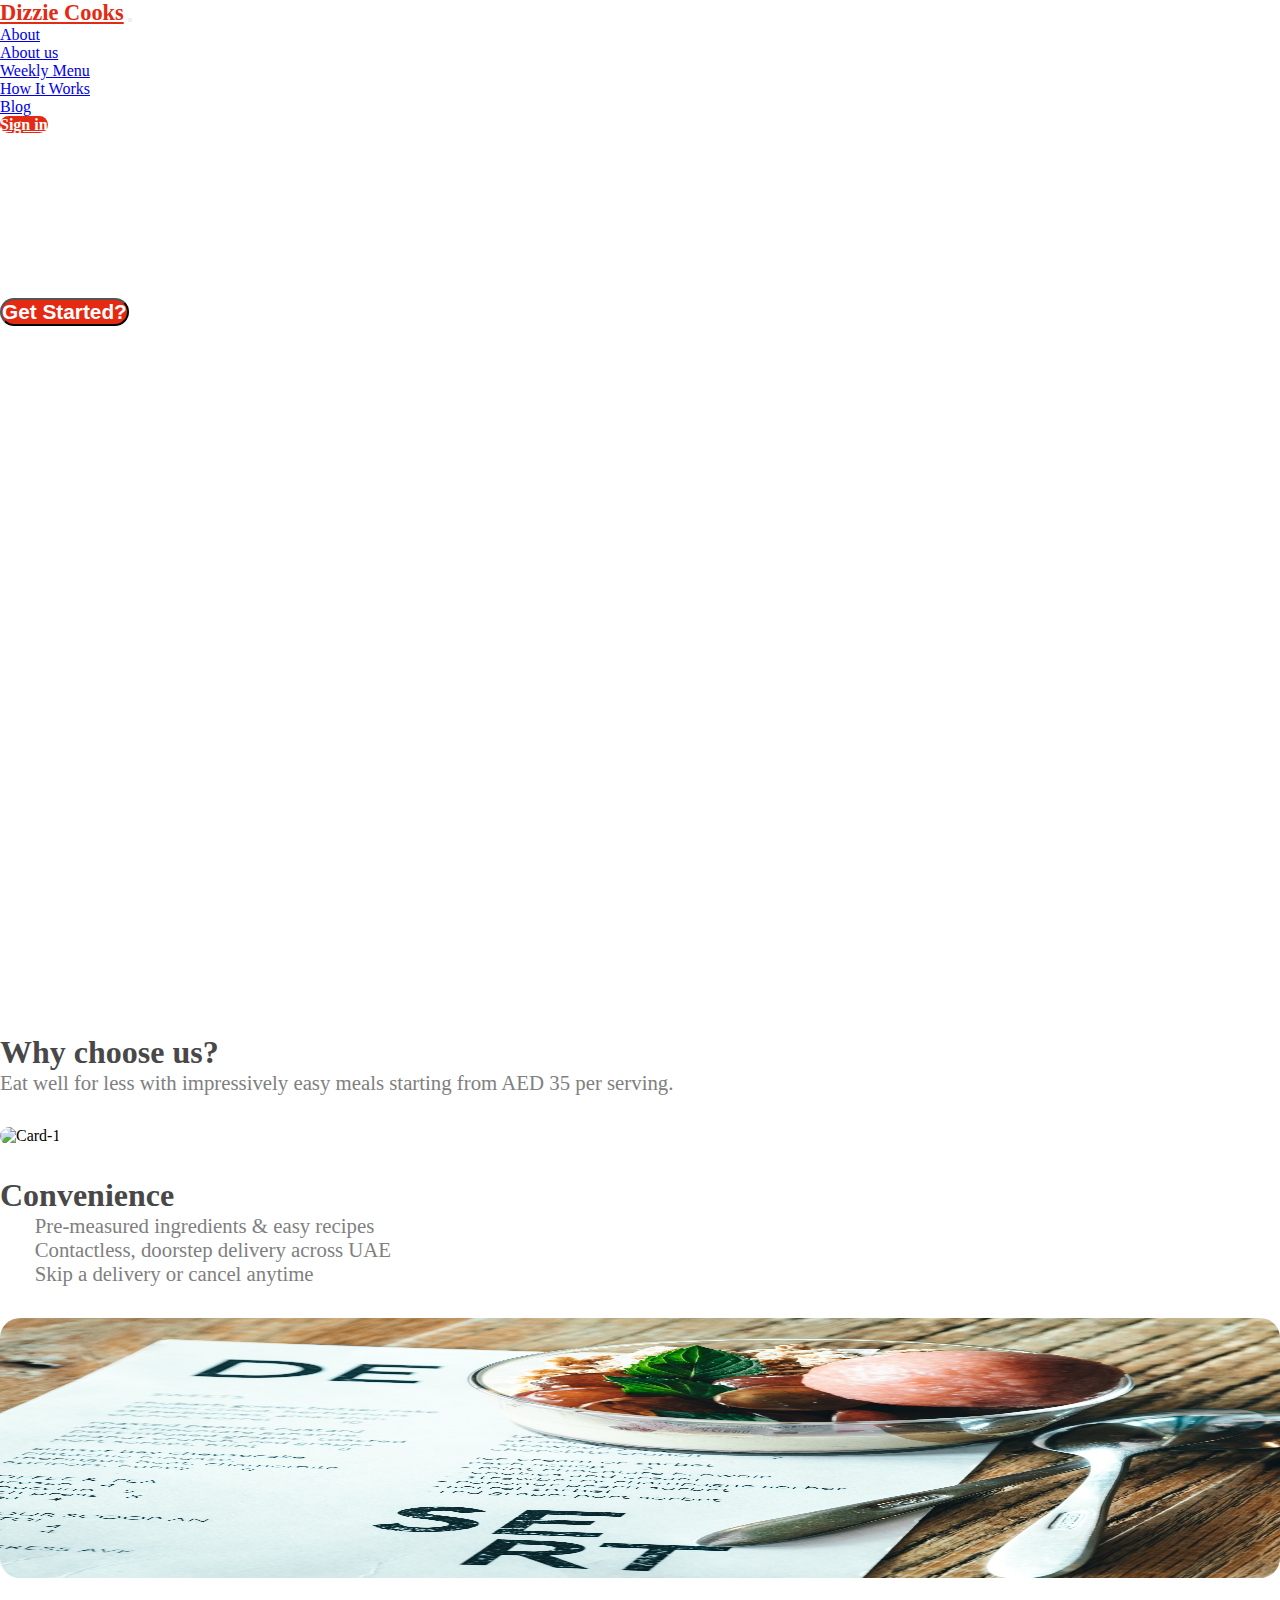
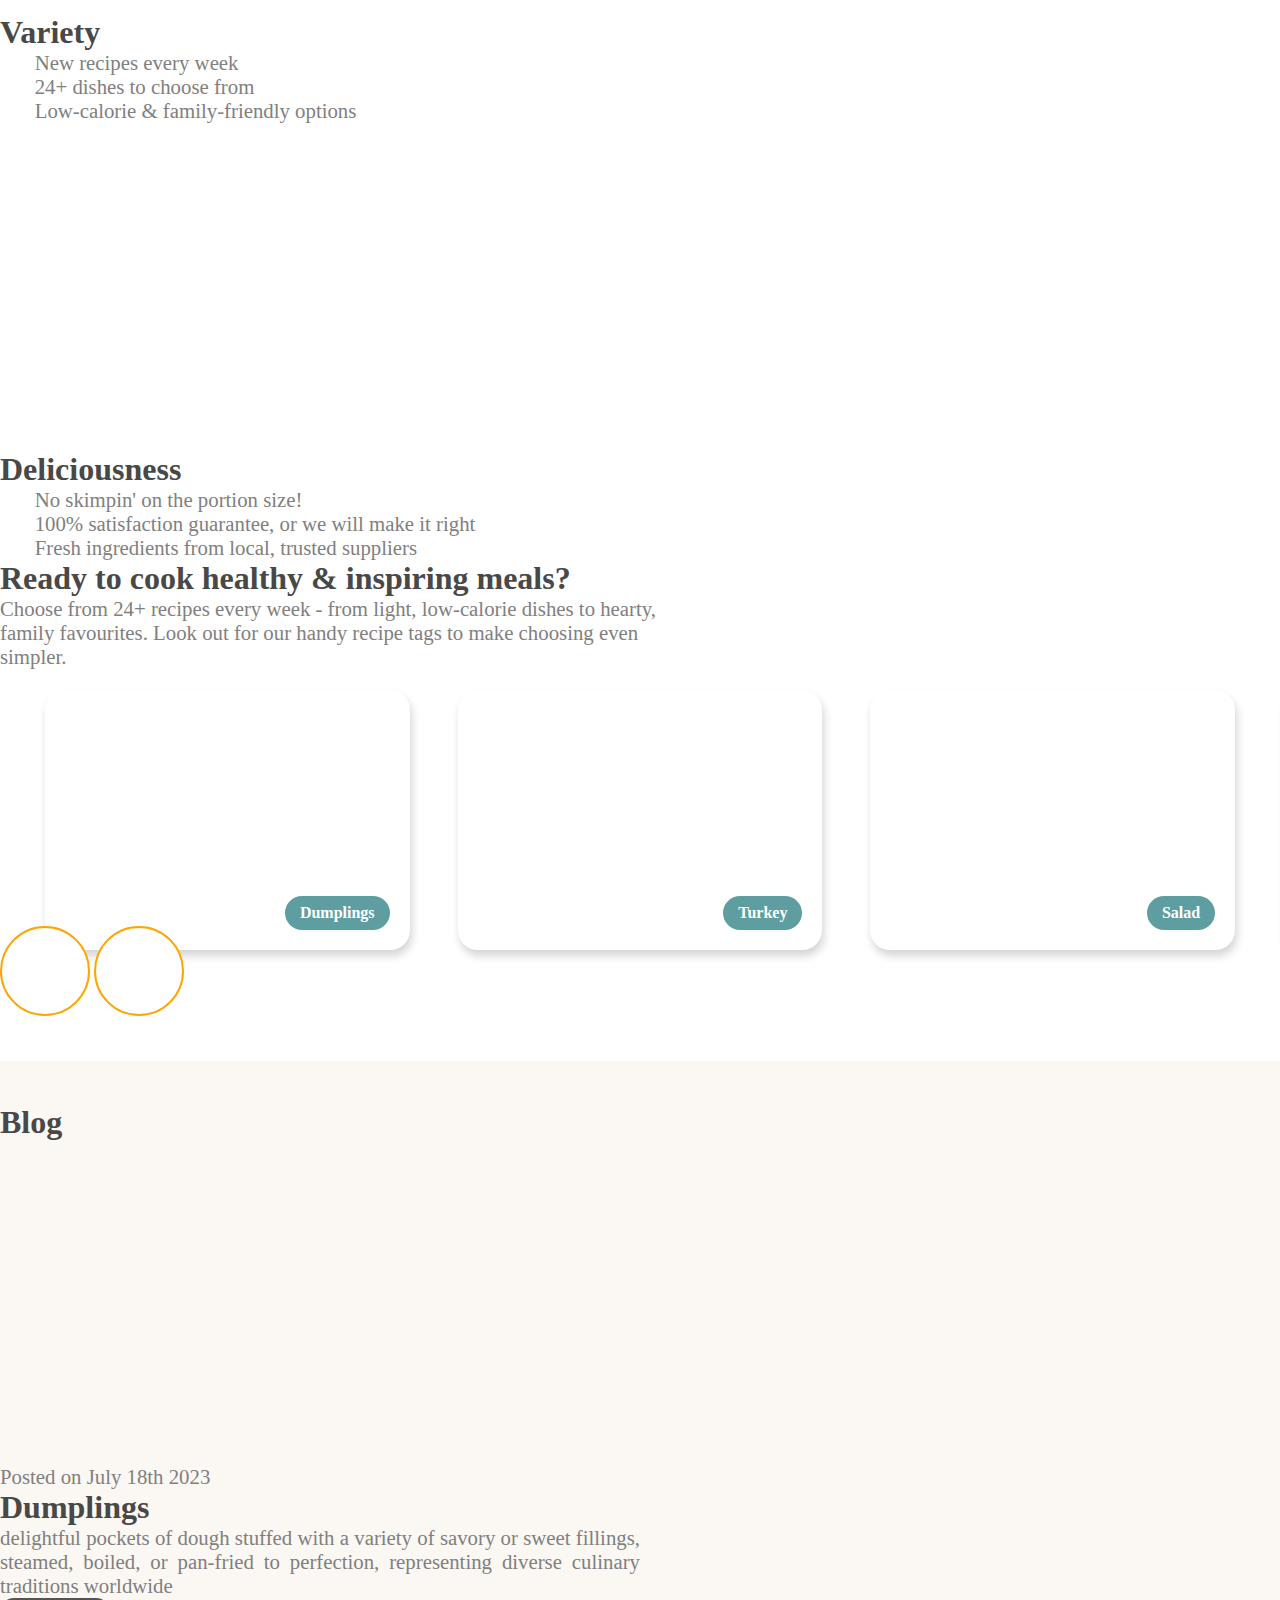
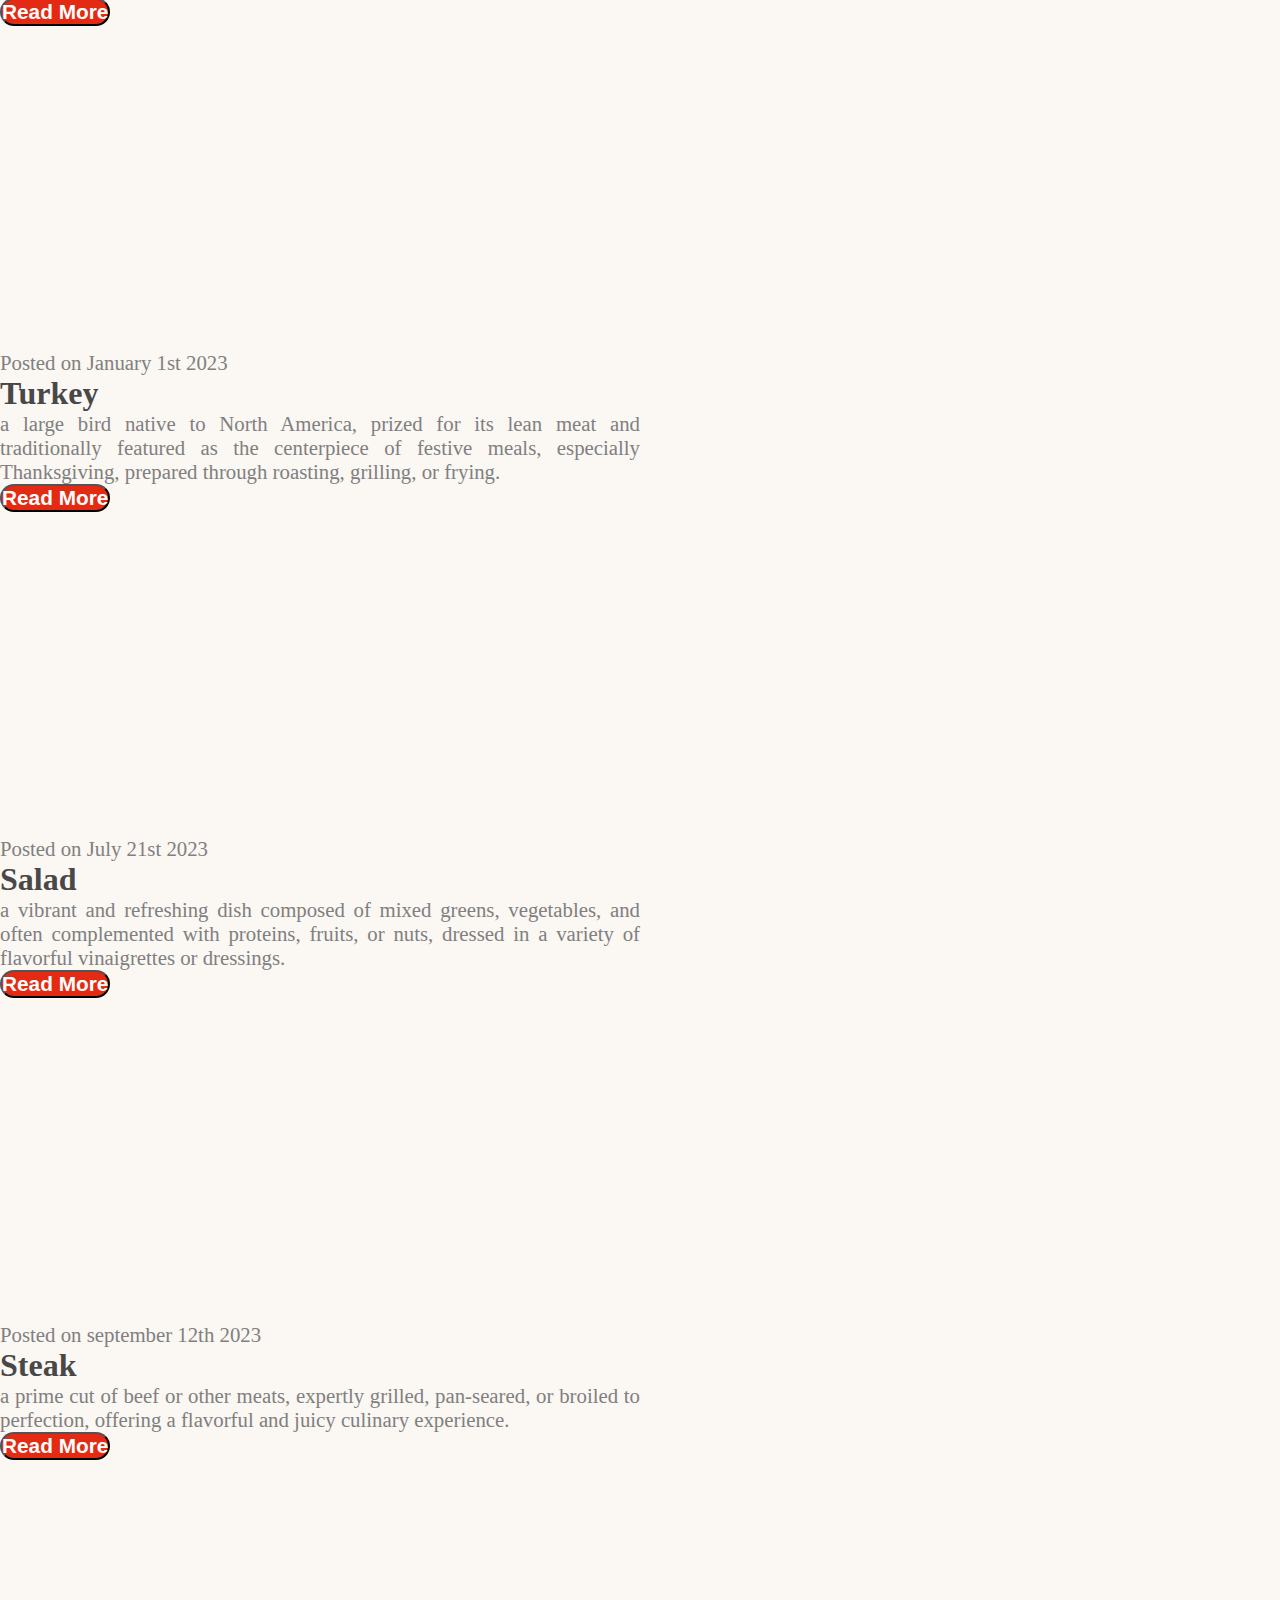
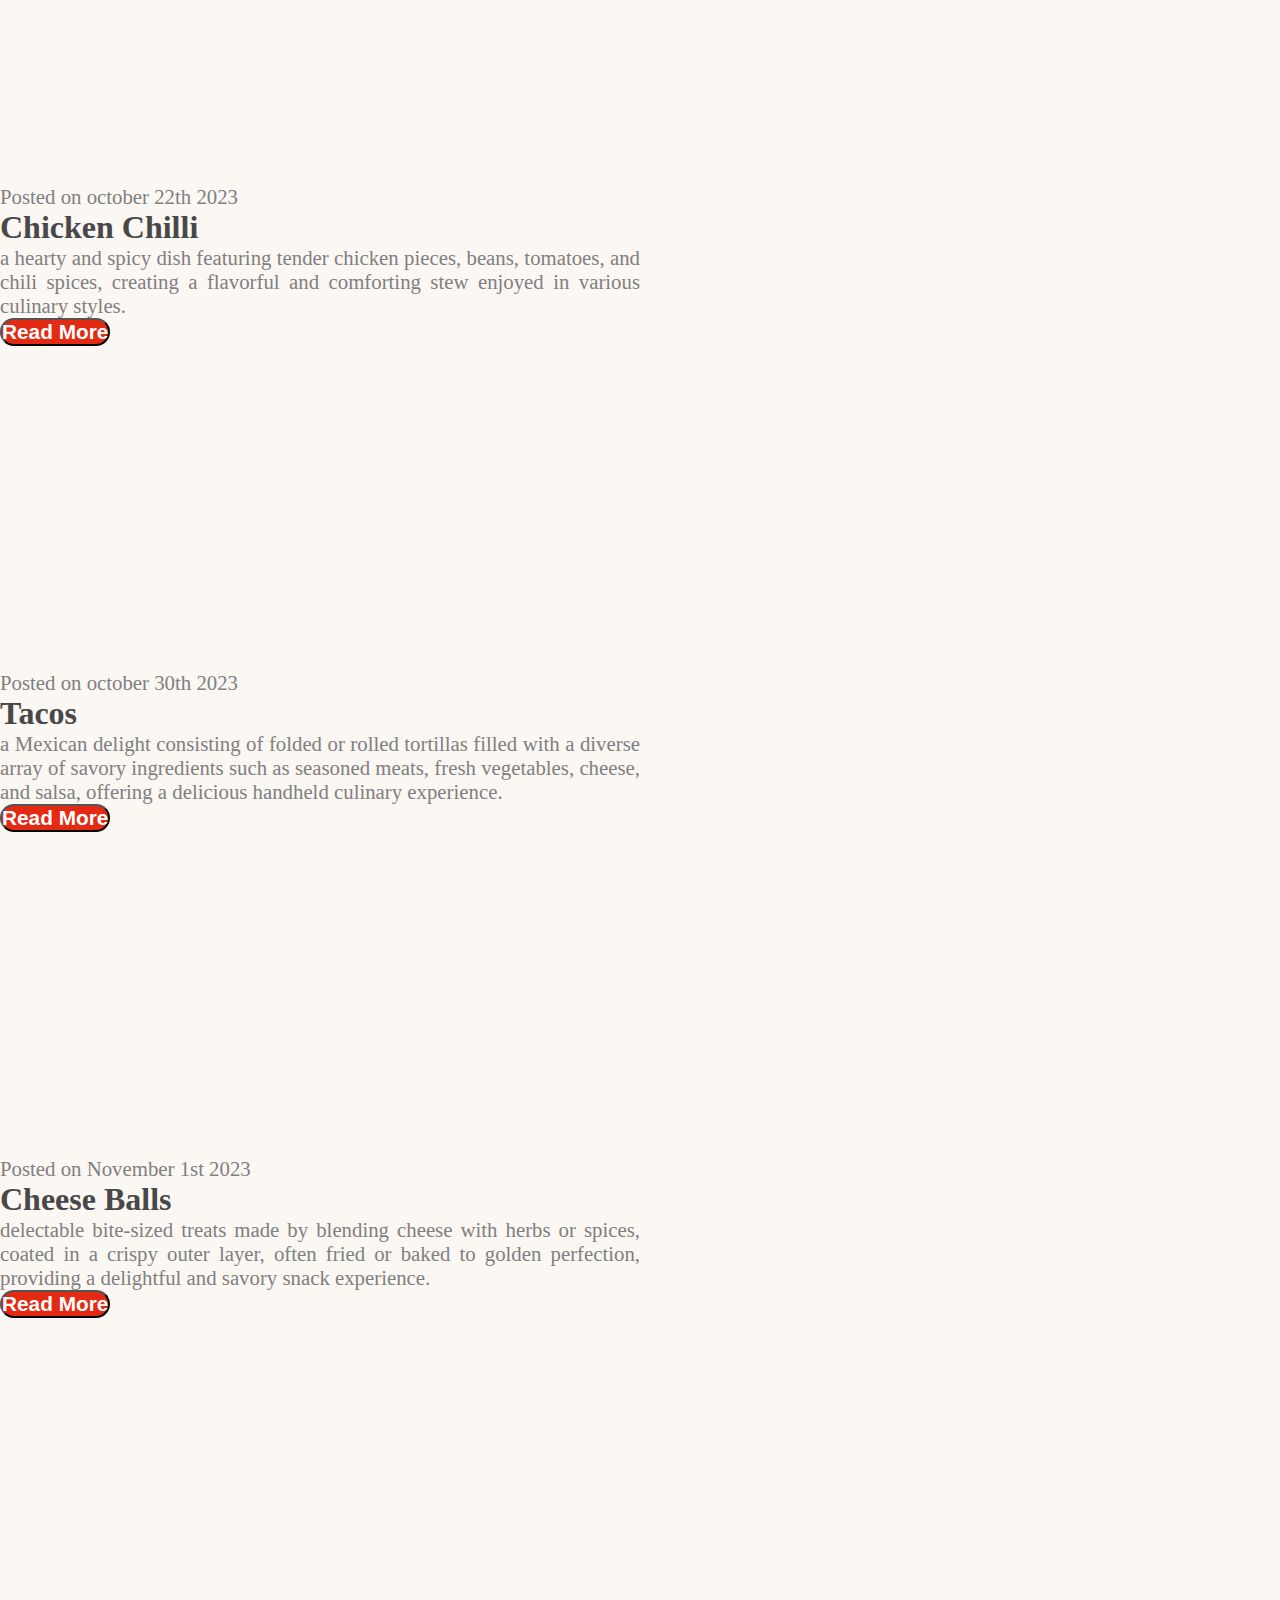
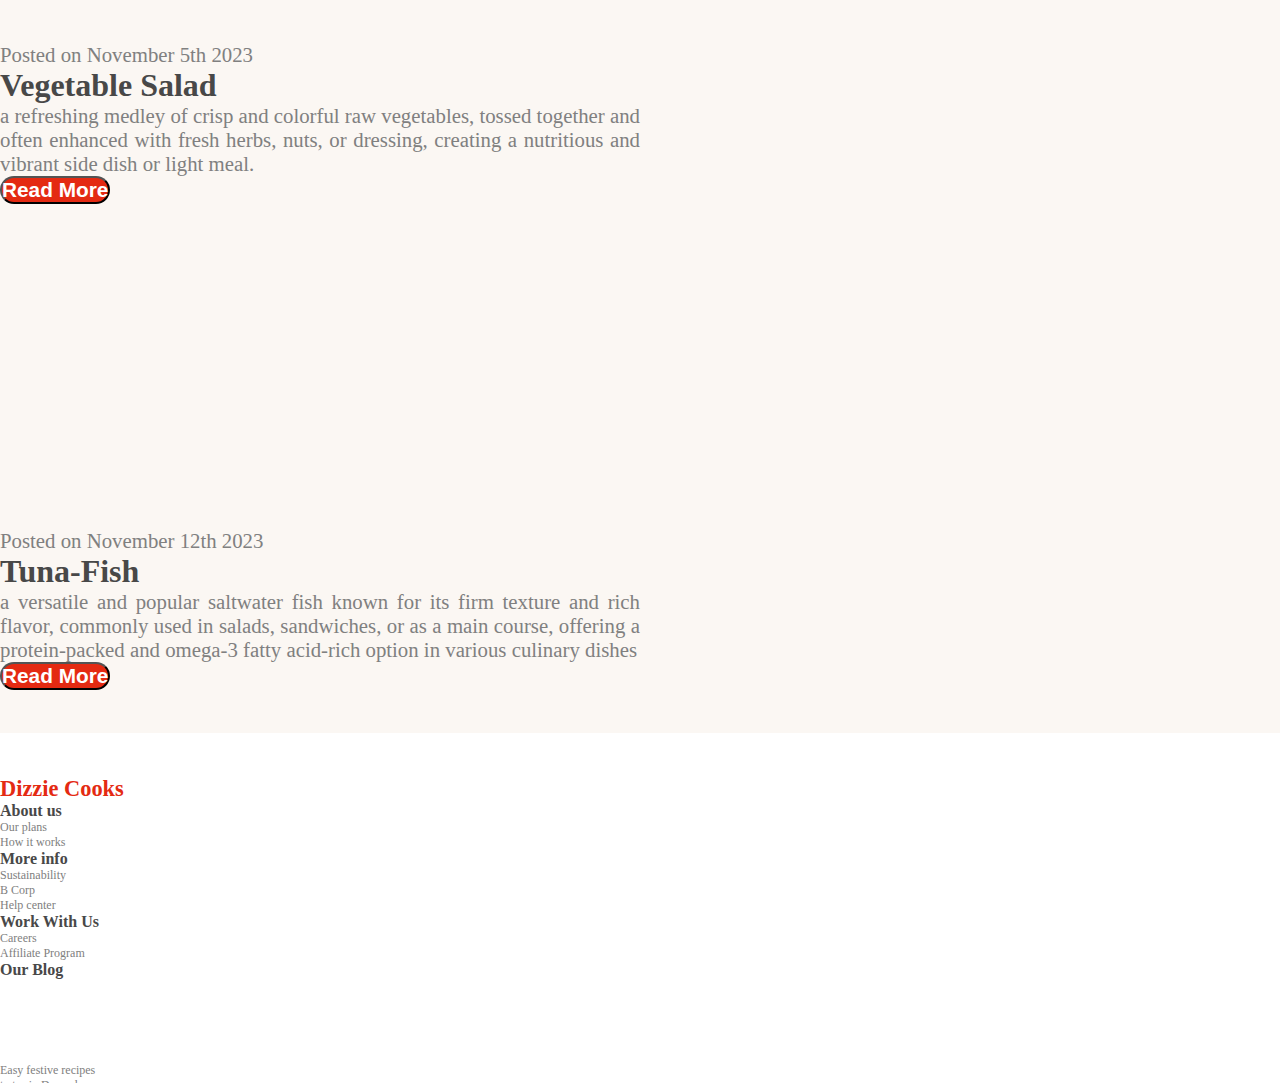
==== commit cac44bc2: "finalized version" ====
--- a/index.html
+++ b/index.html
@@ -46,6 +46,7 @@
                         </ul>
                       </li>
                       <li class="nav-item"><a class="nav-link" href="#recipe-section">Blog</a></li>
+                      <li class="nav-item"><a class="nav-link custom-btn text-center" href="signin.html">Sign in</a></li>
                 </ul>
               </div>
             </div>
--- a/css/styles.css
+++ b/css/styles.css
@@ -21,7 +21,12 @@
     font-size: 1.4rem;
     font-weight: bold;
 }
-
+.brand-logo:hover{
+    color: rgba(132, 19, 4, 0.9);
+}
+.nav-link.custom-btn{
+    font-size: 1rem;
+}
 #intro{
     background-image: url('/images/intro/resturant-bg.jpg');
     background-size: cover;
@@ -143,7 +148,7 @@
     color: var(--brand-color);
   }
   #footer .social-icons{
-    font-size: 40px;
+    font-size: 2.5rem;
     color: #808080;
   }
   #footer .btn{
@@ -168,4 +173,61 @@
 }
 #footer .text-color{
     font-size: 0.75rem;
+}
+
+#sign-in .container{
+    width: 40%;
+}
+
+#sign-in .custom-btn{
+    width: 100%;
+}
+#or{
+    margin: 1.25rem 0;
+    display: flex;
+    align-items: center;
+    justify-content: center;
+}
+
+#or p , #login-with-google p{
+    margin: 0 0.625rem;
+}
+
+.google-logo{
+    height: 1.25rem;
+  }
+
+.line{
+    height: 0.125rem;
+    background-color: var(--text-color);
+    width: 100%;
+}
+
+#login-with-google{
+    display: flex;
+    align-items: center;
+    justify-content: center;
+    border: 0.125rem solid var(--text-color);
+    padding: 0.938rem 0;
+    border-radius: 10px;
+    background-color: transparent;
+    cursor: pointer;
+}
+
+#login-with-google:hover{
+    background-color: rgba(228, 42, 18, 0.1);
+    /* color: white; */
+}
+
+#login-btn{
+    width: 100%;
+}
+
+.link{
+    color: var(--brand-color);
+}
+
+.link:hover{
+    color: var(--brand-color);
+    text-decoration: none;
 }--- a/css/media.css
+++ b/css/media.css
@@ -35,5 +35,9 @@
         width: 100%;
     }
 
+    #sign-in .container{
+        width: 100%;
+    }
+
     /* Add any other styles specific to smaller screens */
 }
